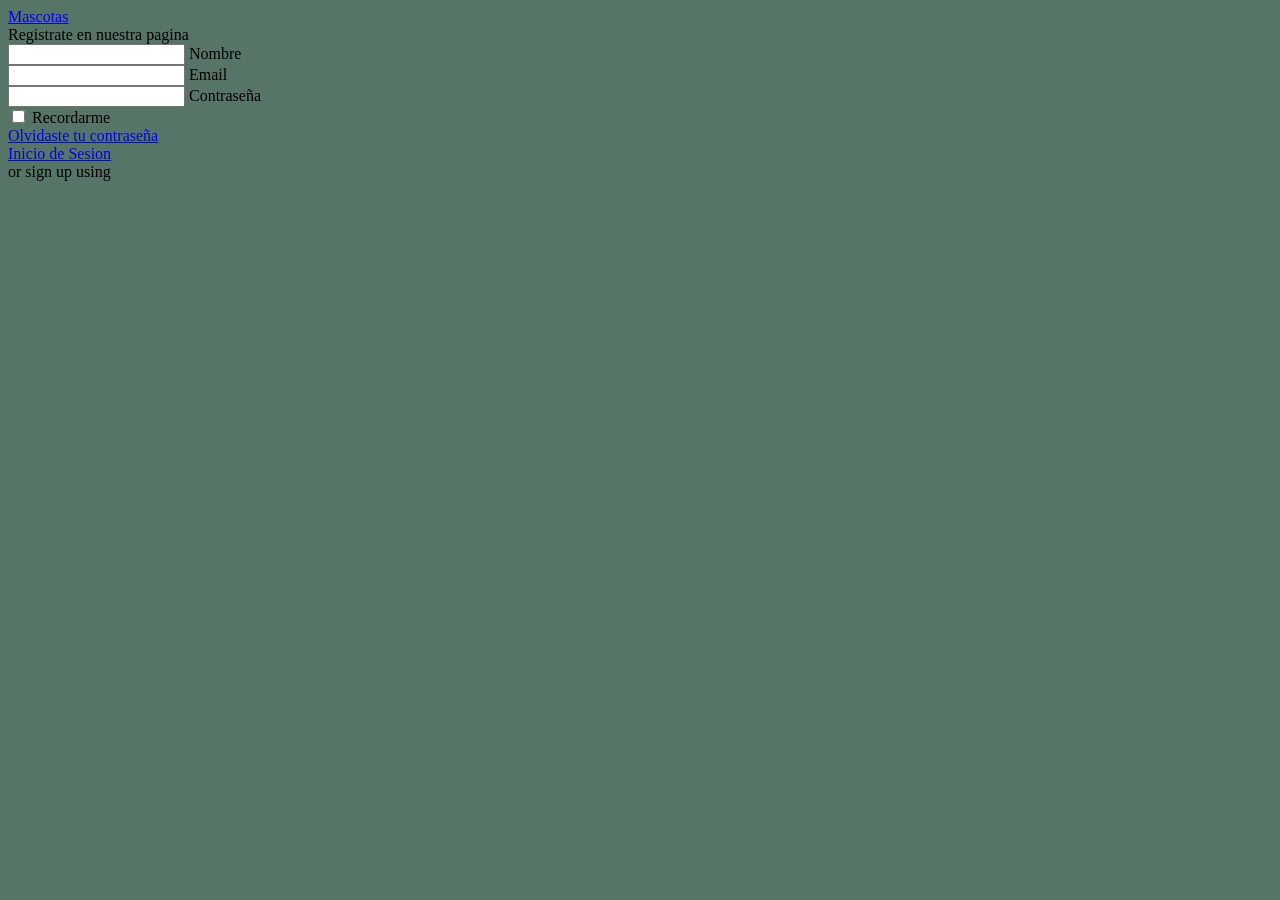
==== sesion.html @ b19c3885 "Add files via upload" ====
<!DOCTYPE html>
<html lang="en">
<head>
	<title>Registrate</title>
	<meta charset="UTF-8">
	<meta name="viewport" content="width=device-width, initial-scale=1">
<!--===============================================================================================-->	
	<link rel="icon" type="image/png" href="images/icons/favicon.ico"/>
<!--===============================================================================================-->
	<link rel="stylesheet" type="text/css" href="vendor/bootstrap/css/bootstrap.min.css">
<!--===============================================================================================-->
	<link rel="stylesheet" type="text/css" href="fonts/font-awesome-4.7.0/css/font-awesome.min.css">
<!--===============================================================================================-->
	<link rel="stylesheet" type="text/css" href="fonts/Linearicons-Free-v1.0.0/icon-font.min.css">
<!--===============================================================================================-->
	<link rel="stylesheet" type="text/css" href="vendor_L/animate/animate.css">
<!--===============================================================================================-->	
	<link rel="stylesheet" type="text/css" href="vendor_L/css-hamburgers/hamburgers.min.css">
<!--===============================================================================================-->
	<link rel="stylesheet" type="text/css" href="vendor_L/animsition/css/animsition.min.css">
<!--===============================================================================================-->
	<link rel="stylesheet" type="text/css" href="vendor_L/select2/select2.min.css">
<!--===============================================================================================-->	
	<link rel="stylesheet" type="text/css" href="vendor_L/daterangepicker/daterangepicker.css">
<!--===============================================================================================-->
	<link rel="stylesheet" type="text/css" href="css/util.css">
	<link rel="stylesheet" type="text/css" href="css/main.css">
<!--===============================================================================================-->
</head>
<body style="background-color: #567566;">
	
	<div class="limiter">
		<div class="container-login100">
			<div class="wrap-login100">
				<form class="login100-form validate-form">
					<a href="index.html" class="login100-form-btn">Mascotas</a>
					<br>
					<span class="login100-form-title p-b-43">
						Registrate en nuestra pagina
					</span>
					
					
					<div class="wrap-input100 validate-input" >
						<input class="input100" >
						<span class="focus-input100"></span>
						<span class="label-input100">Nombre</span>
					</div>

					<div class="wrap-input100 validate-input" data-validate = "Valid email is required: ex@abc.xyz">
						<input class="input100" type="text" name="email">
						<span class="focus-input100"></span>
						<span class="label-input100">Email</span>
					</div>
					
					
					<div class="wrap-input100 validate-input" data-validate="Password is required">
						<input class="input100" type="password" name="pass">
						<span class="focus-input100"></span>
						<span class="label-input100">Contraseña</span>
					</div>

					

					<div class="flex-sb-m w-full p-t-3 p-b-32">
						<div class="contact100-form-checkbox">
							<input class="input-checkbox100" id="ckb1" type="checkbox" name="remember-me">
							<label class="label-checkbox100" for="ckb1">
								Recordarme
							</label>
						</div>

						<div>
							<a href="#" class="txt1">
								Olvidaste tu contraseña
							</a>
						</div>
					</div>
			

					<div class="container-login100-form-btn" >
						<a href="about.html" class="login100-form-btn">Inicio de Sesion</a>
					</div>
					
					<div class="text-center p-t-46 p-b-20 " >
						<span class="txt2">
							or sign up using
						</span>
					</div>

					<div class="login100-form-social flex-c-m">
						<a href="#" class="login100-form-social-item flex-c-m bg1 m-r-5">
							<i class="fa fa-facebook-f" aria-hidden="true"></i>
						</a>

						<a href="#" class="login100-form-social-item flex-c-m bg2 m-r-5">
							<i class="fa fa-twitter" aria-hidden="true"></i>
						</a>
					</div>
				</form>

				<div class="login100-more" style="background-image: url('images/gato.jpg');">
				</div>
			</div>
		</div>
	</div>
	
	

	
	
<!--===============================================================================================-->
	<script src="vendor_L/jquery/jquery-3.2.1.min.js"></script>
<!--===============================================================================================-->
	<script src="vendor_L/animsition/js/animsition.min.js"></script>
<!--===============================================================================================-->
	<script src="vendor_L/bootstrap/js/popper.js"></script>
	<script src="vendor_L/bootstrap/js/bootstrap.min.js"></script>
<!--===============================================================================================-->
	<script src="vendor_L/select2/select2.min.js"></script>
<!--===============================================================================================-->
	<script src="vendor_L/daterangepicker/moment.min.js"></script>
	<script src="vendor_L/daterangepicker/daterangepicker.js"></script>
<!--===============================================================================================-->
	<script src="vendor_L/countdowntime/countdowntime.js"></script>
<!--===============================================================================================-->
	<script src="js/main.js"></script>

</body>
</html>
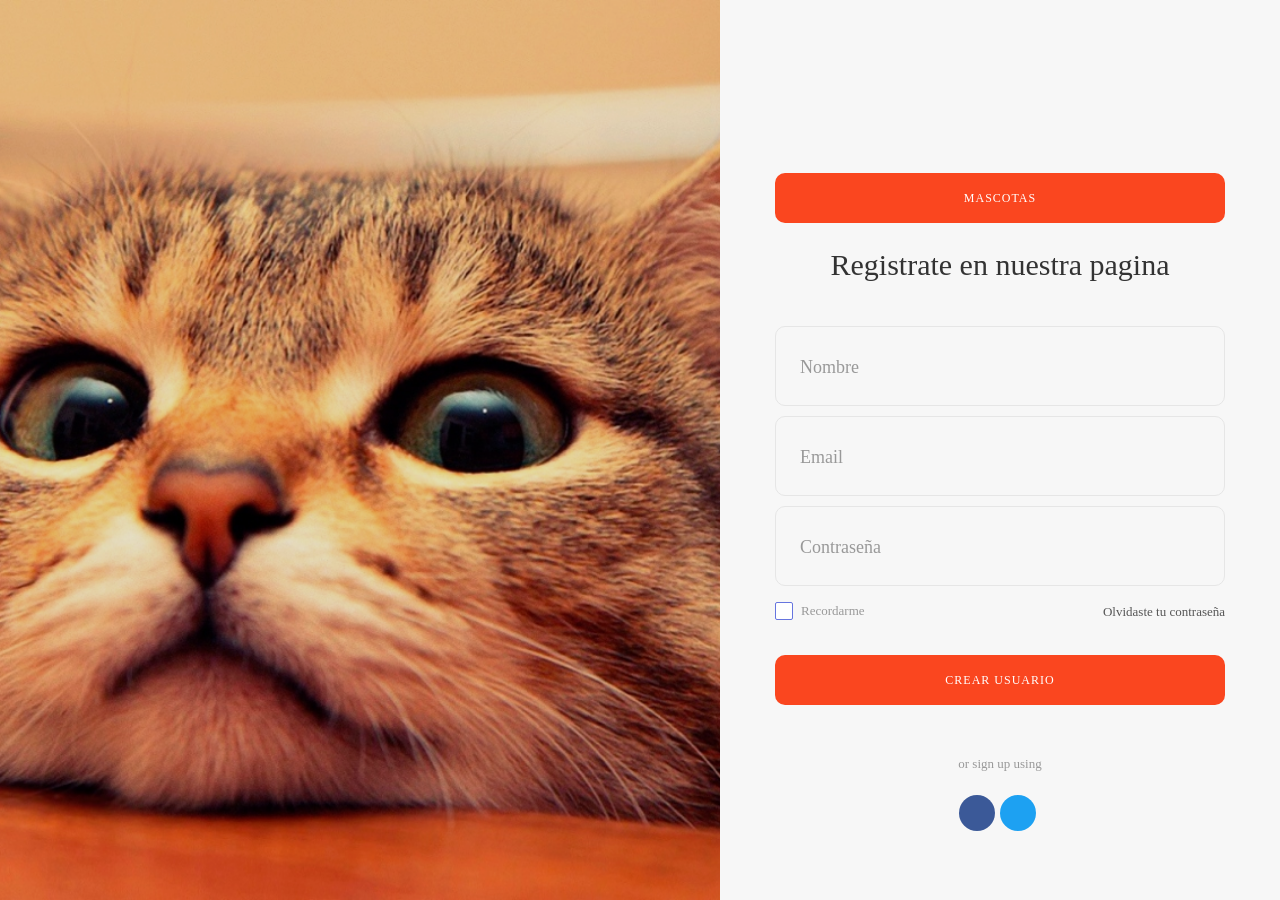
==== commit ffe9add5: "Add files via upload" ====
--- a/sesion.html
+++ b/sesion.html
@@ -32,7 +32,7 @@
 	<div class="limiter">
 		<div class="container-login100">
 			<div class="wrap-login100">
-				<form class="login100-form validate-form">
+				<form class="login100-form validate-form" action="creaUsuario.php" method="get">
 					<a href="index.html" class="login100-form-btn">Mascotas</a>
 					<br>
 					<span class="login100-form-title p-b-43">
@@ -41,7 +41,7 @@
 					
 					
 					<div class="wrap-input100 validate-input" >
-						<input class="input100" >
+						<input class="input100" type="text" name="names">
 						<span class="focus-input100"></span>
 						<span class="label-input100">Nombre</span>
 					</div>
@@ -54,7 +54,7 @@
 					
 					
 					<div class="wrap-input100 validate-input" data-validate="Password is required">
-						<input class="input100" type="password" name="pass">
+						<input class="input100" type="password" name="passw">
 						<span class="focus-input100"></span>
 						<span class="label-input100">Contraseña</span>
 					</div>
@@ -77,9 +77,7 @@
 					</div>
 			
 
-					<div class="container-login100-form-btn" >
-						<a href="about.html" class="login100-form-btn">Inicio de Sesion</a>
-					</div>
+					<input type="submit" class="login100-form-btn" value="Crear Usuario">
 					
 					<div class="text-center p-t-46 p-b-20 " >
 						<span class="txt2">
--- a/vendor_L/css-hamburgers/hamburgers.min.css
+++ b/vendor_L/css-hamburgers/hamburgers.min.css
@@ -0,0 +1,7 @@
+/*!
+ * Hamburgers
+ * @description Tasty CSS-animated hamburgers
+ * @author Jonathan Suh @jonsuh
+ * @site https://jonsuh.com/hamburgers
+ * @link https://github.com/jonsuh/hamburgers
+ */.hamburger{font:inherit;display:inline-block;overflow:visible;margin:0;padding:15px;cursor:pointer;transition-timing-function:linear;transition-duration:.15s;transition-property:opacity,filter;text-transform:none;color:inherit;border:0;background-color:transparent}.hamburger:hover{opacity:.7}.hamburger-box{position:relative;display:inline-block;width:40px;height:24px}.hamburger-inner{top:50%;display:block;margin-top:-2px}.hamburger-inner,.hamburger-inner:after,.hamburger-inner:before{position:absolute;width:40px;height:4px;transition-timing-function:ease;transition-duration:.15s;transition-property:transform;border-radius:4px;background-color:#000}.hamburger-inner:after,.hamburger-inner:before{display:block;content:''}.hamburger-inner:before{top:-10px}.hamburger-inner:after{bottom:-10px}.hamburger--3dx .hamburger-box{perspective:80px}.hamburger--3dx .hamburger-inner{transition:transform .2s cubic-bezier(.645,.045,.355,1),background-color 0s cubic-bezier(.645,.045,.355,1) .1s}.hamburger--3dx .hamburger-inner:after,.hamburger--3dx .hamburger-inner:before{transition:transform 0s cubic-bezier(.645,.045,.355,1) .1s}.hamburger--3dx.is-active .hamburger-inner{transform:rotateY(180deg);background-color:transparent}.hamburger--3dx.is-active .hamburger-inner:before{transform:translate3d(0,10px,0) rotate(45deg)}.hamburger--3dx.is-active .hamburger-inner:after{transform:translate3d(0,-10px,0) rotate(-45deg)}.hamburger--3dx-r .hamburger-box{perspective:80px}.hamburger--3dx-r .hamburger-inner{transition:transform .2s cubic-bezier(.645,.045,.355,1),background-color 0s cubic-bezier(.645,.045,.355,1) .1s}.hamburger--3dx-r .hamburger-inner:after,.hamburger--3dx-r .hamburger-inner:before{transition:transform 0s cubic-bezier(.645,.045,.355,1) .1s}.hamburger--3dx-r.is-active .hamburger-inner{transform:rotateY(-180deg);background-color:transparent}.hamburger--3dx-r.is-active .hamburger-inner:before{transform:translate3d(0,10px,0) rotate(45deg)}.hamburger--3dx-r.is-active .hamburger-inner:after{transform:translate3d(0,-10px,0) rotate(-45deg)}.hamburger--3dy .hamburger-box{perspective:80px}.hamburger--3dy .hamburger-inner{transition:transform .2s cubic-bezier(.645,.045,.355,1),background-color 0s cubic-bezier(.645,.045,.355,1) .1s}.hamburger--3dy .hamburger-inner:after,.hamburger--3dy .hamburger-inner:before{transition:transform 0s cubic-bezier(.645,.045,.355,1) .1s}.hamburger--3dy.is-active .hamburger-inner{transform:rotateX(-180deg);background-color:transparent}.hamburger--3dy.is-active .hamburger-inner:before{transform:translate3d(0,10px,0) rotate(45deg)}.hamburger--3dy.is-active .hamburger-inner:after{transform:translate3d(0,-10px,0) rotate(-45deg)}.hamburger--3dy-r .hamburger-box{perspective:80px}.hamburger--3dy-r .hamburger-inner{transition:transform .2s cubic-bezier(.645,.045,.355,1),background-color 0s cubic-bezier(.645,.045,.355,1) .1s}.hamburger--3dy-r .hamburger-inner:after,.hamburger--3dy-r .hamburger-inner:before{transition:transform 0s cubic-bezier(.645,.045,.355,1) .1s}.hamburger--3dy-r.is-active .hamburger-inner{transform:rotateX(180deg);background-color:transparent}.hamburger--3dy-r.is-active .hamburger-inner:before{transform:translate3d(0,10px,0) rotate(45deg)}.hamburger--3dy-r.is-active .hamburger-inner:after{transform:translate3d(0,-10px,0) rotate(-45deg)}.hamburger--arrow.is-active .hamburger-inner:before{transform:translate3d(-8px,0,0) rotate(-45deg) scaleX(.7)}.hamburger--arrow.is-active .hamburger-inner:after{transform:translate3d(-8px,0,0) rotate(45deg) scaleX(.7)}.hamburger--arrow-r.is-active .hamburger-inner:before{transform:translate3d(8px,0,0) rotate(45deg) scaleX(.7)}.hamburger--arrow-r.is-active .hamburger-inner:after{transform:translate3d(8px,0,0) rotate(-45deg) scaleX(.7)}.hamburger--arrowalt .hamburger-inner:before{transition:top .1s ease .15s,transform .15s cubic-bezier(.165,.84,.44,1)}.hamburger--arrowalt .hamburger-inner:after{transition:bottom .1s ease .15s,transform .15s cubic-bezier(.165,.84,.44,1)}.hamburger--arrowalt.is-active .hamburger-inner:before{top:0;transition:top .1s ease,transform .15s cubic-bezier(.895,.03,.685,.22) .1s;transform:translate3d(-8px,-10px,0) rotate(-45deg) scaleX(.7)}.hamburger--arrowalt.is-active .hamburger-inner:after{bottom:0;transition:bottom .1s ease,transform .15s cubic-bezier(.895,.03,.685,.22) .1s;transform:translate3d(-8px,10px,0) rotate(45deg) scaleX(.7)}.hamburger--arrowalt-r .hamburger-inner:before{transition:top .1s ease .15s,transform .15s cubic-bezier(.165,.84,.44,1)}.hamburger--arrowalt-r .hamburger-inner:after{transition:bottom .1s ease .15s,transform .15s cubic-bezier(.165,.84,.44,1)}.hamburger--arrowalt-r.is-active .hamburger-inner:before{top:0;transition:top .1s ease,transform .15s cubic-bezier(.895,.03,.685,.22) .1s;transform:translate3d(8px,-10px,0) rotate(45deg) scaleX(.7)}.hamburger--arrowalt-r.is-active .hamburger-inner:after{bottom:0;transition:bottom .1s ease,transform .15s cubic-bezier(.895,.03,.685,.22) .1s;transform:translate3d(8px,10px,0) rotate(-45deg) scaleX(.7)}.hamburger--boring .hamburger-inner,.hamburger--boring .hamburger-inner:after,.hamburger--boring .hamburger-inner:before{transition-property:none}.hamburger--boring.is-active .hamburger-inner{transform:rotate(45deg)}.hamburger--boring.is-active .hamburger-inner:before{top:0;opacity:0}.hamburger--boring.is-active .hamburger-inner:after{bottom:0;transform:rotate(-90deg)}.hamburger--collapse .hamburger-inner{top:auto;bottom:0;transition-delay:.15s;transition-timing-function:cubic-bezier(.55,.055,.675,.19);transition-duration:.15s}.hamburger--collapse .hamburger-inner:after{top:-20px;transition:top .3s cubic-bezier(.33333,.66667,.66667,1) .3s,opacity .1s linear}.hamburger--collapse .hamburger-inner:before{transition:top .12s cubic-bezier(.33333,.66667,.66667,1) .3s,transform .15s cubic-bezier(.55,.055,.675,.19)}.hamburger--collapse.is-active .hamburger-inner{transition-delay:.32s;transition-timing-function:cubic-bezier(.215,.61,.355,1);transform:translate3d(0,-10px,0) rotate(-45deg)}.hamburger--collapse.is-active .hamburger-inner:after{top:0;transition:top .3s cubic-bezier(.33333,0,.66667,.33333),opacity .1s linear .27s;opacity:0}.hamburger--collapse.is-active .hamburger-inner:before{top:0;transition:top .12s cubic-bezier(.33333,0,.66667,.33333) .18s,transform .15s cubic-bezier(.215,.61,.355,1) .42s;transform:rotate(-90deg)}.hamburger--collapse-r .hamburger-inner{top:auto;bottom:0;transition-delay:.15s;transition-timing-function:cubic-bezier(.55,.055,.675,.19);transition-duration:.15s}.hamburger--collapse-r .hamburger-inner:after{top:-20px;transition:top .3s cubic-bezier(.33333,.66667,.66667,1) .3s,opacity .1s linear}.hamburger--collapse-r .hamburger-inner:before{transition:top .12s cubic-bezier(.33333,.66667,.66667,1) .3s,transform .15s cubic-bezier(.55,.055,.675,.19)}.hamburger--collapse-r.is-active .hamburger-inner{transition-delay:.32s;transition-timing-function:cubic-bezier(.215,.61,.355,1);transform:translate3d(0,-10px,0) rotate(45deg)}.hamburger--collapse-r.is-active .hamburger-inner:after{top:0;transition:top .3s cubic-bezier(.33333,0,.66667,.33333),opacity .1s linear .27s;opacity:0}.hamburger--collapse-r.is-active .hamburger-inner:before{top:0;transition:top .12s cubic-bezier(.33333,0,.66667,.33333) .18s,transform .15s cubic-bezier(.215,.61,.355,1) .42s;transform:rotate(90deg)}.hamburger--elastic .hamburger-inner{top:2px;transition-timing-function:cubic-bezier(.68,-.55,.265,1.55);transition-duration:.4s}.hamburger--elastic .hamburger-inner:before{top:10px;transition:opacity .15s ease .4s}.hamburger--elastic .hamburger-inner:after{top:20px;transition:transform .4s cubic-bezier(.68,-.55,.265,1.55)}.hamburger--elastic.is-active .hamburger-inner{transition-delay:.1s;transform:translate3d(0,10px,0) rotate(135deg)}.hamburger--elastic.is-active .hamburger-inner:before{transition-delay:0s;opacity:0}.hamburger--elastic.is-active .hamburger-inner:after{transition-delay:.1s;transform:translate3d(0,-20px,0) rotate(-270deg)}.hamburger--elastic-r .hamburger-inner{top:2px;transition-timing-function:cubic-bezier(.68,-.55,.265,1.55);transition-duration:.4s}.hamburger--elastic-r .hamburger-inner:before{top:10px;transition:opacity .15s ease .4s}.hamburger--elastic-r .hamburger-inner:after{top:20px;transition:transform .4s cubic-bezier(.68,-.55,.265,1.55)}.hamburger--elastic-r.is-active .hamburger-inner{transition-delay:.1s;transform:translate3d(0,10px,0) rotate(-135deg)}.hamburger--elastic-r.is-active .hamburger-inner:before{transition-delay:0s;opacity:0}.hamburger--elastic-r.is-active .hamburger-inner:after{transition-delay:.1s;transform:translate3d(0,-20px,0) rotate(270deg)}.hamburger--emphatic{overflow:hidden}.hamburger--emphatic .hamburger-inner{transition:background-color .2s ease-in .25s}.hamburger--emphatic .hamburger-inner:before{left:0;transition:transform .2s cubic-bezier(.6,.04,.98,.335),top .05s linear .2s,left .2s ease-in .25s}.hamburger--emphatic .hamburger-inner:after{top:10px;right:0;transition:transform .2s cubic-bezier(.6,.04,.98,.335),top .05s linear .2s,right .2s ease-in .25s}.hamburger--emphatic.is-active .hamburger-inner{transition-delay:0s;transition-timing-function:ease-out;background-color:transparent}.hamburger--emphatic.is-active .hamburger-inner:before{top:-80px;left:-80px;transition:left .2s ease-out,top .05s linear .2s,transform .2s cubic-bezier(.075,.82,.165,1) .25s;transform:translate3d(80px,80px,0) rotate(45deg)}.hamburger--emphatic.is-active .hamburger-inner:after{top:-80px;right:-80px;transition:right .2s ease-out,top .05s linear .2s,transform .2s cubic-bezier(.075,.82,.165,1) .25s;transform:translate3d(-80px,80px,0) rotate(-45deg)}.hamburger--emphatic-r{overflow:hidden}.hamburger--emphatic-r .hamburger-inner{transition:background-color .2s ease-in .25s}.hamburger--emphatic-r .hamburger-inner:before{left:0;transition:transform .2s cubic-bezier(.6,.04,.98,.335),top .05s linear .2s,left .2s ease-in .25s}.hamburger--emphatic-r .hamburger-inner:after{top:10px;right:0;transition:transform .2s cubic-bezier(.6,.04,.98,.335),top .05s linear .2s,right .2s ease-in .25s}.hamburger--emphatic-r.is-active .hamburger-inner{transition-delay:0s;transition-timing-function:ease-out;background-color:transparent}.hamburger--emphatic-r.is-active .hamburger-inner:before{top:80px;left:-80px;transition:left .2s ease-out,top .05s linear .2s,transform .2s cubic-bezier(.075,.82,.165,1) .25s;transform:translate3d(80px,-80px,0) rotate(-45deg)}.hamburger--emphatic-r.is-active .hamburger-inner:after{top:80px;right:-80px;transition:right .2s ease-out,top .05s linear .2s,transform .2s cubic-bezier(.075,.82,.165,1) .25s;transform:translate3d(-80px,-80px,0) rotate(45deg)}.hamburger--slider .hamburger-inner{top:2px}.hamburger--slider .hamburger-inner:before{top:10px;transition-timing-function:ease;transition-duration:.2s;transition-property:transform,opacity}.hamburger--slider .hamburger-inner:after{top:20px}.hamburger--slider.is-active .hamburger-inner{transform:translate3d(0,10px,0) rotate(45deg)}.hamburger--slider.is-active .hamburger-inner:before{transform:rotate(-45deg) translate3d(-5.71429px,-6px,0);opacity:0}.hamburger--slider.is-active .hamburger-inner:after{transform:translate3d(0,-20px,0) rotate(-90deg)}.hamburger--slider-r .hamburger-inner{top:2px}.hamburger--slider-r .hamburger-inner:before{top:10px;transition-timing-function:ease;transition-duration:.2s;transition-property:transform,opacity}.hamburger--slider-r .hamburger-inner:after{top:20px}.hamburger--slider-r.is-active .hamburger-inner{transform:translate3d(0,10px,0) rotate(-45deg)}.hamburger--slider-r.is-active .hamburger-inner:before{transform:rotate(45deg) translate3d(5.71429px,-6px,0);opacity:0}.hamburger--slider-r.is-active .hamburger-inner:after{transform:translate3d(0,-20px,0) rotate(90deg)}.hamburger--spring .hamburger-inner{top:2px;transition:background-color 0s linear .15s}.hamburger--spring .hamburger-inner:before{top:10px;transition:top .12s cubic-bezier(.33333,.66667,.66667,1) .3s,transform .15s cubic-bezier(.55,.055,.675,.19)}.hamburger--spring .hamburger-inner:after{top:20px;transition:top .3s cubic-bezier(.33333,.66667,.66667,1) .3s,transform .15s cubic-bezier(.55,.055,.675,.19)}.hamburger--spring.is-active .hamburger-inner{transition-delay:.32s;background-color:transparent}.hamburger--spring.is-active .hamburger-inner:before{top:0;transition:top .12s cubic-bezier(.33333,0,.66667,.33333) .18s,transform .15s cubic-bezier(.215,.61,.355,1) .32s;transform:translate3d(0,10px,0) rotate(45deg)}.hamburger--spring.is-active .hamburger-inner:after{top:0;transition:top .3s cubic-bezier(.33333,0,.66667,.33333),transform .15s cubic-bezier(.215,.61,.355,1) .32s;transform:translate3d(0,10px,0) rotate(-45deg)}.hamburger--spring-r .hamburger-inner{top:auto;bottom:0;transition-delay:0s;transition-timing-function:cubic-bezier(.55,.055,.675,.19);transition-duration:.15s}.hamburger--spring-r .hamburger-inner:after{top:-20px;transition:top .3s cubic-bezier(.33333,.66667,.66667,1) .3s,opacity 0s linear}.hamburger--spring-r .hamburger-inner:before{transition:top .12s cubic-bezier(.33333,.66667,.66667,1) .3s,transform .15s cubic-bezier(.55,.055,.675,.19)}.hamburger--spring-r.is-active .hamburger-inner{transition-delay:.32s;transition-timing-function:cubic-bezier(.215,.61,.355,1);transform:translate3d(0,-10px,0) rotate(-45deg)}.hamburger--spring-r.is-active .hamburger-inner:after{top:0;transition:top .3s cubic-bezier(.33333,0,.66667,.33333),opacity 0s linear .32s;opacity:0}.hamburger--spring-r.is-active .hamburger-inner:before{top:0;transition:top .12s cubic-bezier(.33333,0,.66667,.33333) .18s,transform .15s cubic-bezier(.215,.61,.355,1) .32s;transform:rotate(90deg)}.hamburger--stand .hamburger-inner{transition:transform .1s cubic-bezier(.55,.055,.675,.19) .22s,background-color 0s linear .1s}.hamburger--stand .hamburger-inner:before{transition:top .1s ease-in .1s,transform .1s cubic-bezier(.55,.055,.675,.19) 0s}.hamburger--stand .hamburger-inner:after{transition:bottom .1s ease-in .1s,transform .1s cubic-bezier(.55,.055,.675,.19) 0s}.hamburger--stand.is-active .hamburger-inner{transition:transform .1s cubic-bezier(.215,.61,.355,1) 0s,background-color 0s linear .22s;transform:rotate(90deg);background-color:transparent}.hamburger--stand.is-active .hamburger-inner:before{top:0;transition:top .1s ease-out .12s,transform .1s cubic-bezier(.215,.61,.355,1) .22s;transform:rotate(-45deg)}.hamburger--stand.is-active .hamburger-inner:after{bottom:0;transition:bottom .1s ease-out .12s,transform .1s cubic-bezier(.215,.61,.355,1) .22s;transform:rotate(45deg)}.hamburger--stand-r .hamburger-inner{transition:transform .1s cubic-bezier(.55,.055,.675,.19) .22s,background-color 0s linear .1s}.hamburger--stand-r .hamburger-inner:before{transition:top .1s ease-in .1s,transform .1s cubic-bezier(.55,.055,.675,.19) 0s}.hamburger--stand-r .hamburger-inner:after{transition:bottom .1s ease-in .1s,transform .1s cubic-bezier(.55,.055,.675,.19) 0s}.hamburger--stand-r.is-active .hamburger-inner{transition:transform .1s cubic-bezier(.215,.61,.355,1) 0s,background-color 0s linear .22s;transform:rotate(-90deg);background-color:transparent}.hamburger--stand-r.is-active .hamburger-inner:before{top:0;transition:top .1s ease-out .12s,transform .1s cubic-bezier(.215,.61,.355,1) .22s;transform:rotate(-45deg)}.hamburger--stand-r.is-active .hamburger-inner:after{bottom:0;transition:bottom .1s ease-out .12s,transform .1s cubic-bezier(.215,.61,.355,1) .22s;transform:rotate(45deg)}.hamburger--spin .hamburger-inner{transition-timing-function:cubic-bezier(.55,.055,.675,.19);transition-duration:.3s}.hamburger--spin .hamburger-inner:before{transition:top .1s ease-in .34s,opacity .1s ease-in}.hamburger--spin .hamburger-inner:after{transition:bottom .1s ease-in .34s,transform .3s cubic-bezier(.55,.055,.675,.19)}.hamburger--spin.is-active .hamburger-inner{transition-delay:.14s;transition-timing-function:cubic-bezier(.215,.61,.355,1);transform:rotate(225deg)}.hamburger--spin.is-active .hamburger-inner:before{top:0;transition:top .1s ease-out,opacity .1s ease-out .14s;opacity:0}.hamburger--spin.is-active .hamburger-inner:after{bottom:0;transition:bottom .1s ease-out,transform .3s cubic-bezier(.215,.61,.355,1) .14s;transform:rotate(-90deg)}.hamburger--spin-r .hamburger-inner{transition-timing-function:cubic-bezier(.55,.055,.675,.19);transition-duration:.3s}.hamburger--spin-r .hamburger-inner:before{transition:top .1s ease-in .34s,opacity .1s ease-in}.hamburger--spin-r .hamburger-inner:after{transition:bottom .1s ease-in .34s,transform .3s cubic-bezier(.55,.055,.675,.19)}.hamburger--spin-r.is-active .hamburger-inner{transition-delay:.14s;transition-timing-function:cubic-bezier(.215,.61,.355,1);transform:rotate(-225deg)}.hamburger--spin-r.is-active .hamburger-inner:before{top:0;transition:top .1s ease-out,opacity .1s ease-out .14s;opacity:0}.hamburger--spin-r.is-active .hamburger-inner:after{bottom:0;transition:bottom .1s ease-out,transform .3s cubic-bezier(.215,.61,.355,1) .14s;transform:rotate(90deg)}.hamburger--squeeze .hamburger-inner{transition-timing-function:cubic-bezier(.55,.055,.675,.19);transition-duration:.1s}.hamburger--squeeze .hamburger-inner:before{transition:top .1s ease .14s,opacity .1s ease}.hamburger--squeeze .hamburger-inner:after{transition:bottom .1s ease .14s,transform .1s cubic-bezier(.55,.055,.675,.19)}.hamburger--squeeze.is-active .hamburger-inner{transition-delay:.14s;transition-timing-function:cubic-bezier(.215,.61,.355,1);transform:rotate(45deg)}.hamburger--squeeze.is-active .hamburger-inner:before{top:0;transition:top .1s ease,opacity .1s ease .14s;opacity:0}.hamburger--squeeze.is-active .hamburger-inner:after{bottom:0;transition:bottom .1s ease,transform .1s cubic-bezier(.215,.61,.355,1) .14s;transform:rotate(-90deg)}.hamburger--vortex .hamburger-inner{transition-timing-function:cubic-bezier(.19,1,.22,1);transition-duration:.3s}.hamburger--vortex .hamburger-inner:after,.hamburger--vortex .hamburger-inner:before{transition-delay:.1s;transition-timing-function:linear;transition-duration:0s}.hamburger--vortex .hamburger-inner:before{transition-property:top,opacity}.hamburger--vortex .hamburger-inner:after{transition-property:bottom,transform}.hamburger--vortex.is-active .hamburger-inner{transition-timing-function:cubic-bezier(.19,1,.22,1);transform:rotate(765deg)}.hamburger--vortex.is-active .hamburger-inner:after,.hamburger--vortex.is-active .hamburger-inner:before{transition-delay:0s}.hamburger--vortex.is-active .hamburger-inner:before{top:0;opacity:0}.hamburger--vortex.is-active .hamburger-inner:after{bottom:0;transform:rotate(90deg)}.hamburger--vortex-r .hamburger-inner{transition-timing-function:cubic-bezier(.19,1,.22,1);transition-duration:.3s}.hamburger--vortex-r .hamburger-inner:after,.hamburger--vortex-r .hamburger-inner:before{transition-delay:.1s;transition-timing-function:linear;transition-duration:0s}.hamburger--vortex-r .hamburger-inner:before{transition-property:top,opacity}.hamburger--vortex-r .hamburger-inner:after{transition-property:bottom,transform}.hamburger--vortex-r.is-active .hamburger-inner{transition-timing-function:cubic-bezier(.19,1,.22,1);transform:rotate(-765deg)}.hamburger--vortex-r.is-active .hamburger-inner:after,.hamburger--vortex-r.is-active .hamburger-inner:before{transition-delay:0s}.hamburger--vortex-r.is-active .hamburger-inner:before{top:0;opacity:0}.hamburger--vortex-r.is-active .hamburger-inner:after{bottom:0;transform:rotate(-90deg)}
--- a/vendor_L/daterangepicker/daterangepicker.css
+++ b/vendor_L/daterangepicker/daterangepicker.css
@@ -0,0 +1,269 @@
+.daterangepicker {
+  position: absolute;
+  color: inherit;
+  background-color: #fff;
+  border-radius: 4px;
+  width: 278px;
+  padding: 4px;
+  margin-top: 1px;
+  top: 100px;
+  left: 20px;
+  /* Calendars */ }
+  .daterangepicker:before, .daterangepicker:after {
+    position: absolute;
+    display: inline-block;
+    border-bottom-color: rgba(0, 0, 0, 0.2);
+    content: ''; }
+  .daterangepicker:before {
+    top: -7px;
+    border-right: 7px solid transparent;
+    border-left: 7px solid transparent;
+    border-bottom: 7px solid #ccc; }
+  .daterangepicker:after {
+    top: -6px;
+    border-right: 6px solid transparent;
+    border-bottom: 6px solid #fff;
+    border-left: 6px solid transparent; }
+  .daterangepicker.opensleft:before {
+    right: 9px; }
+  .daterangepicker.opensleft:after {
+    right: 10px; }
+  .daterangepicker.openscenter:before {
+    left: 0;
+    right: 0;
+    width: 0;
+    margin-left: auto;
+    margin-right: auto; }
+  .daterangepicker.openscenter:after {
+    left: 0;
+    right: 0;
+    width: 0;
+    margin-left: auto;
+    margin-right: auto; }
+  .daterangepicker.opensright:before {
+    left: 9px; }
+  .daterangepicker.opensright:after {
+    left: 10px; }
+  .daterangepicker.dropup {
+    margin-top: -5px; }
+    .daterangepicker.dropup:before {
+      top: initial;
+      bottom: -7px;
+      border-bottom: initial;
+      border-top: 7px solid #ccc; }
+    .daterangepicker.dropup:after {
+      top: initial;
+      bottom: -6px;
+      border-bottom: initial;
+      border-top: 6px solid #fff; }
+  .daterangepicker.dropdown-menu {
+    max-width: none;
+    z-index: 3001; }
+  .daterangepicker.single .ranges, .daterangepicker.single .calendar {
+    float: none; }
+  .daterangepicker.show-calendar .calendar {
+    display: block; }
+  .daterangepicker .calendar {
+    display: none;
+    max-width: 270px;
+    margin: 4px; }
+    .daterangepicker .calendar.single .calendar-table {
+      border: none; }
+    .daterangepicker .calendar th, .daterangepicker .calendar td {
+      white-space: nowrap;
+      text-align: center;
+      min-width: 32px; }
+  .daterangepicker .calendar-table {
+    border: 1px solid #fff;
+    padding: 4px;
+    border-radius: 4px;
+    background-color: #fff; }
+  .daterangepicker table {
+    width: 100%;
+    margin: 0; }
+  .daterangepicker td, .daterangepicker th {
+    text-align: center;
+    width: 20px;
+    height: 20px;
+    border-radius: 4px;
+    border: 1px solid transparent;
+    white-space: nowrap;
+    cursor: pointer; }
+    .daterangepicker td.available:hover, .daterangepicker th.available:hover {
+      background-color: #eee;
+      border-color: transparent;
+      color: inherit; }
+    .daterangepicker td.week, .daterangepicker th.week {
+      font-size: 80%;
+      color: #ccc; }
+  .daterangepicker td.off, .daterangepicker td.off.in-range, .daterangepicker td.off.start-date, .daterangepicker td.off.end-date {
+    background-color: #fff;
+    border-color: transparent;
+    color: #999; }
+  .daterangepicker td.in-range {
+    background-color: #ebf4f8;
+    border-color: transparent;
+    color: #000;
+    border-radius: 0; }
+  .daterangepicker td.start-date {
+    border-radius: 4px 0 0 4px; }
+  .daterangepicker td.end-date {
+    border-radius: 0 4px 4px 0; }
+  .daterangepicker td.start-date.end-date {
+    border-radius: 4px; }
+  .daterangepicker td.active, .daterangepicker td.active:hover {
+    background-color: #357ebd;
+    border-color: transparent;
+    color: #fff; }
+  .daterangepicker th.month {
+    width: auto; }
+  .daterangepicker td.disabled, .daterangepicker option.disabled {
+    color: #999;
+    cursor: not-allowed;
+    text-decoration: line-through; }
+  .daterangepicker select.monthselect, .daterangepicker select.yearselect {
+    font-size: 12px;
+    padding: 1px;
+    height: auto;
+    margin: 0;
+    cursor: default; }
+  .daterangepicker select.monthselect {
+    margin-right: 2%;
+    width: 56%; }
+  .daterangepicker select.yearselect {
+    width: 40%; }
+  .daterangepicker select.hourselect, .daterangepicker select.minuteselect, .daterangepicker select.secondselect, .daterangepicker select.ampmselect {
+    width: 50px;
+    margin-bottom: 0; }
+  .daterangepicker .input-mini {
+    border: 1px solid #ccc;
+    border-radius: 4px;
+    color: #555;
+    height: 30px;
+    line-height: 30px;
+    display: block;
+    vertical-align: middle;
+    margin: 0 0 5px 0;
+    padding: 0 6px 0 28px;
+    width: 100%; }
+    .daterangepicker .input-mini.active {
+      border: 1px solid #08c;
+      border-radius: 4px; }
+  .daterangepicker .daterangepicker_input {
+    position: relative; }
+    .daterangepicker .daterangepicker_input i {
+      position: absolute;
+      left: 8px;
+      top: 8px; }
+  .daterangepicker.rtl .input-mini {
+    padding-right: 28px;
+    padding-left: 6px; }
+  .daterangepicker.rtl .daterangepicker_input i {
+    left: auto;
+    right: 8px; }
+  .daterangepicker .calendar-time {
+    text-align: center;
+    margin: 5px auto;
+    line-height: 30px;
+    position: relative;
+    padding-left: 28px; }
+    .daterangepicker .calendar-time select.disabled {
+      color: #ccc;
+      cursor: not-allowed; }
+
+.ranges {
+  font-size: 11px;
+  float: none;
+  margin: 4px;
+  text-align: left; }
+  .ranges ul {
+    list-style: none;
+    margin: 0 auto;
+    padding: 0;
+    width: 100%; }
+  .ranges li {
+    font-size: 13px;
+    background-color: #f5f5f5;
+    border: 1px solid #f5f5f5;
+    border-radius: 4px;
+    color: #08c;
+    padding: 3px 12px;
+    margin-bottom: 8px;
+    cursor: pointer; }
+    .ranges li:hover {
+      background-color: #08c;
+      border: 1px solid #08c;
+      color: #fff; }
+    .ranges li.active {
+      background-color: #08c;
+      border: 1px solid #08c;
+      color: #fff; }
+
+/*  Larger Screen Styling */
+@media (min-width: 564px) {
+  .daterangepicker {
+    width: auto; }
+    .daterangepicker .ranges ul {
+      width: 160px; }
+    .daterangepicker.single .ranges ul {
+      width: 100%; }
+    .daterangepicker.single .calendar.left {
+      clear: none; }
+    .daterangepicker.single.ltr .ranges, .daterangepicker.single.ltr .calendar {
+      float: left; }
+    .daterangepicker.single.rtl .ranges, .daterangepicker.single.rtl .calendar {
+      float: right; }
+    .daterangepicker.ltr {
+      direction: ltr;
+      text-align: left; }
+      .daterangepicker.ltr .calendar.left {
+        clear: left;
+        margin-right: 0; }
+        .daterangepicker.ltr .calendar.left .calendar-table {
+          border-right: none;
+          border-top-right-radius: 0;
+          border-bottom-right-radius: 0; }
+      .daterangepicker.ltr .calendar.right {
+        margin-left: 0; }
+        .daterangepicker.ltr .calendar.right .calendar-table {
+          border-left: none;
+          border-top-left-radius: 0;
+          border-bottom-left-radius: 0; }
+      .daterangepicker.ltr .left .daterangepicker_input {
+        padding-right: 12px; }
+      .daterangepicker.ltr .calendar.left .calendar-table {
+        padding-right: 12px; }
+      .daterangepicker.ltr .ranges, .daterangepicker.ltr .calendar {
+        float: left; }
+    .daterangepicker.rtl {
+      direction: rtl;
+      text-align: right; }
+      .daterangepicker.rtl .calendar.left {
+        clear: right;
+        margin-left: 0; }
+        .daterangepicker.rtl .calendar.left .calendar-table {
+          border-left: none;
+          border-top-left-radius: 0;
+          border-bottom-left-radius: 0; }
+      .daterangepicker.rtl .calendar.right {
+        margin-right: 0; }
+        .daterangepicker.rtl .calendar.right .calendar-table {
+          border-right: none;
+          border-top-right-radius: 0;
+          border-bottom-right-radius: 0; }
+      .daterangepicker.rtl .left .daterangepicker_input {
+        padding-left: 12px; }
+      .daterangepicker.rtl .calendar.left .calendar-table {
+        padding-left: 12px; }
+      .daterangepicker.rtl .ranges, .daterangepicker.rtl .calendar {
+        text-align: right;
+        float: right; } }
+@media (min-width: 730px) {
+  .daterangepicker .ranges {
+    width: auto; }
+  .daterangepicker.ltr .ranges {
+    float: left; }
+  .daterangepicker.rtl .ranges {
+    float: right; }
+  .daterangepicker .calendar.left {
+    clear: none !important; } }
--- a/css/util.css
+++ b/css/util.css
@@ -0,0 +1,2993 @@
+/*[ FONT SIZE ]
+///////////////////////////////////////////////////////////
+*/
+.fs-1 {font-size: 1px;}
+.fs-2 {font-size: 2px;}
+.fs-3 {font-size: 3px;}
+.fs-4 {font-size: 4px;}
+.fs-5 {font-size: 5px;}
+.fs-6 {font-size: 6px;}
+.fs-7 {font-size: 7px;}
+.fs-8 {font-size: 8px;}
+.fs-9 {font-size: 9px;}
+.fs-10 {font-size: 10px;}
+.fs-11 {font-size: 11px;}
+.fs-12 {font-size: 12px;}
+.fs-13 {font-size: 13px;}
+.fs-14 {font-size: 14px;}
+.fs-15 {font-size: 15px;}
+.fs-16 {font-size: 16px;}
+.fs-17 {font-size: 17px;}
+.fs-18 {font-size: 18px;}
+.fs-19 {font-size: 19px;}
+.fs-20 {font-size: 20px;}
+.fs-21 {font-size: 21px;}
+.fs-22 {font-size: 22px;}
+.fs-23 {font-size: 23px;}
+.fs-24 {font-size: 24px;}
+.fs-25 {font-size: 25px;}
+.fs-26 {font-size: 26px;}
+.fs-27 {font-size: 27px;}
+.fs-28 {font-size: 28px;}
+.fs-29 {font-size: 29px;}
+.fs-30 {font-size: 30px;}
+.fs-31 {font-size: 31px;}
+.fs-32 {font-size: 32px;}
+.fs-33 {font-size: 33px;}
+.fs-34 {font-size: 34px;}
+.fs-35 {font-size: 35px;}
+.fs-36 {font-size: 36px;}
+.fs-37 {font-size: 37px;}
+.fs-38 {font-size: 38px;}
+.fs-39 {font-size: 39px;}
+.fs-40 {font-size: 40px;}
+.fs-41 {font-size: 41px;}
+.fs-42 {font-size: 42px;}
+.fs-43 {font-size: 43px;}
+.fs-44 {font-size: 44px;}
+.fs-45 {font-size: 45px;}
+.fs-46 {font-size: 46px;}
+.fs-47 {font-size: 47px;}
+.fs-48 {font-size: 48px;}
+.fs-49 {font-size: 49px;}
+.fs-50 {font-size: 50px;}
+.fs-51 {font-size: 51px;}
+.fs-52 {font-size: 52px;}
+.fs-53 {font-size: 53px;}
+.fs-54 {font-size: 54px;}
+.fs-55 {font-size: 55px;}
+.fs-56 {font-size: 56px;}
+.fs-57 {font-size: 57px;}
+.fs-58 {font-size: 58px;}
+.fs-59 {font-size: 59px;}
+.fs-60 {font-size: 60px;}
+.fs-61 {font-size: 61px;}
+.fs-62 {font-size: 62px;}
+.fs-63 {font-size: 63px;}
+.fs-64 {font-size: 64px;}
+.fs-65 {font-size: 65px;}
+.fs-66 {font-size: 66px;}
+.fs-67 {font-size: 67px;}
+.fs-68 {font-size: 68px;}
+.fs-69 {font-size: 69px;}
+.fs-70 {font-size: 70px;}
+.fs-71 {font-size: 71px;}
+.fs-72 {font-size: 72px;}
+.fs-73 {font-size: 73px;}
+.fs-74 {font-size: 74px;}
+.fs-75 {font-size: 75px;}
+.fs-76 {font-size: 76px;}
+.fs-77 {font-size: 77px;}
+.fs-78 {font-size: 78px;}
+.fs-79 {font-size: 79px;}
+.fs-80 {font-size: 80px;}
+.fs-81 {font-size: 81px;}
+.fs-82 {font-size: 82px;}
+.fs-83 {font-size: 83px;}
+.fs-84 {font-size: 84px;}
+.fs-85 {font-size: 85px;}
+.fs-86 {font-size: 86px;}
+.fs-87 {font-size: 87px;}
+.fs-88 {font-size: 88px;}
+.fs-89 {font-size: 89px;}
+.fs-90 {font-size: 90px;}
+.fs-91 {font-size: 91px;}
+.fs-92 {font-size: 92px;}
+.fs-93 {font-size: 93px;}
+.fs-94 {font-size: 94px;}
+.fs-95 {font-size: 95px;}
+.fs-96 {font-size: 96px;}
+.fs-97 {font-size: 97px;}
+.fs-98 {font-size: 98px;}
+.fs-99 {font-size: 99px;}
+.fs-100 {font-size: 100px;}
+.fs-101 {font-size: 101px;}
+.fs-102 {font-size: 102px;}
+.fs-103 {font-size: 103px;}
+.fs-104 {font-size: 104px;}
+.fs-105 {font-size: 105px;}
+.fs-106 {font-size: 106px;}
+.fs-107 {font-size: 107px;}
+.fs-108 {font-size: 108px;}
+.fs-109 {font-size: 109px;}
+.fs-110 {font-size: 110px;}
+.fs-111 {font-size: 111px;}
+.fs-112 {font-size: 112px;}
+.fs-113 {font-size: 113px;}
+.fs-114 {font-size: 114px;}
+.fs-115 {font-size: 115px;}
+.fs-116 {font-size: 116px;}
+.fs-117 {font-size: 117px;}
+.fs-118 {font-size: 118px;}
+.fs-119 {font-size: 119px;}
+.fs-120 {font-size: 120px;}
+.fs-121 {font-size: 121px;}
+.fs-122 {font-size: 122px;}
+.fs-123 {font-size: 123px;}
+.fs-124 {font-size: 124px;}
+.fs-125 {font-size: 125px;}
+.fs-126 {font-size: 126px;}
+.fs-127 {font-size: 127px;}
+.fs-128 {font-size: 128px;}
+.fs-129 {font-size: 129px;}
+.fs-130 {font-size: 130px;}
+.fs-131 {font-size: 131px;}
+.fs-132 {font-size: 132px;}
+.fs-133 {font-size: 133px;}
+.fs-134 {font-size: 134px;}
+.fs-135 {font-size: 135px;}
+.fs-136 {font-size: 136px;}
+.fs-137 {font-size: 137px;}
+.fs-138 {font-size: 138px;}
+.fs-139 {font-size: 139px;}
+.fs-140 {font-size: 140px;}
+.fs-141 {font-size: 141px;}
+.fs-142 {font-size: 142px;}
+.fs-143 {font-size: 143px;}
+.fs-144 {font-size: 144px;}
+.fs-145 {font-size: 145px;}
+.fs-146 {font-size: 146px;}
+.fs-147 {font-size: 147px;}
+.fs-148 {font-size: 148px;}
+.fs-149 {font-size: 149px;}
+.fs-150 {font-size: 150px;}
+.fs-151 {font-size: 151px;}
+.fs-152 {font-size: 152px;}
+.fs-153 {font-size: 153px;}
+.fs-154 {font-size: 154px;}
+.fs-155 {font-size: 155px;}
+.fs-156 {font-size: 156px;}
+.fs-157 {font-size: 157px;}
+.fs-158 {font-size: 158px;}
+.fs-159 {font-size: 159px;}
+.fs-160 {font-size: 160px;}
+.fs-161 {font-size: 161px;}
+.fs-162 {font-size: 162px;}
+.fs-163 {font-size: 163px;}
+.fs-164 {font-size: 164px;}
+.fs-165 {font-size: 165px;}
+.fs-166 {font-size: 166px;}
+.fs-167 {font-size: 167px;}
+.fs-168 {font-size: 168px;}
+.fs-169 {font-size: 169px;}
+.fs-170 {font-size: 170px;}
+.fs-171 {font-size: 171px;}
+.fs-172 {font-size: 172px;}
+.fs-173 {font-size: 173px;}
+.fs-174 {font-size: 174px;}
+.fs-175 {font-size: 175px;}
+.fs-176 {font-size: 176px;}
+.fs-177 {font-size: 177px;}
+.fs-178 {font-size: 178px;}
+.fs-179 {font-size: 179px;}
+.fs-180 {font-size: 180px;}
+.fs-181 {font-size: 181px;}
+.fs-182 {font-size: 182px;}
+.fs-183 {font-size: 183px;}
+.fs-184 {font-size: 184px;}
+.fs-185 {font-size: 185px;}
+.fs-186 {font-size: 186px;}
+.fs-187 {font-size: 187px;}
+.fs-188 {font-size: 188px;}
+.fs-189 {font-size: 189px;}
+.fs-190 {font-size: 190px;}
+.fs-191 {font-size: 191px;}
+.fs-192 {font-size: 192px;}
+.fs-193 {font-size: 193px;}
+.fs-194 {font-size: 194px;}
+.fs-195 {font-size: 195px;}
+.fs-196 {font-size: 196px;}
+.fs-197 {font-size: 197px;}
+.fs-198 {font-size: 198px;}
+.fs-199 {font-size: 199px;}
+.fs-200 {font-size: 200px;}
+
+/*[ PADDING ]
+///////////////////////////////////////////////////////////
+*/
+.p-t-0 {padding-top: 0px;}
+.p-t-1 {padding-top: 1px;}
+.p-t-2 {padding-top: 2px;}
+.p-t-3 {padding-top: 3px;}
+.p-t-4 {padding-top: 4px;}
+.p-t-5 {padding-top: 5px;}
+.p-t-6 {padding-top: 6px;}
+.p-t-7 {padding-top: 7px;}
+.p-t-8 {padding-top: 8px;}
+.p-t-9 {padding-top: 9px;}
+.p-t-10 {padding-top: 10px;}
+.p-t-11 {padding-top: 11px;}
+.p-t-12 {padding-top: 12px;}
+.p-t-13 {padding-top: 13px;}
+.p-t-14 {padding-top: 14px;}
+.p-t-15 {padding-top: 15px;}
+.p-t-16 {padding-top: 16px;}
+.p-t-17 {padding-top: 17px;}
+.p-t-18 {padding-top: 18px;}
+.p-t-19 {padding-top: 19px;}
+.p-t-20 {padding-top: 20px;}
+.p-t-21 {padding-top: 21px;}
+.p-t-22 {padding-top: 22px;}
+.p-t-23 {padding-top: 23px;}
+.p-t-24 {padding-top: 24px;}
+.p-t-25 {padding-top: 25px;}
+.p-t-26 {padding-top: 26px;}
+.p-t-27 {padding-top: 27px;}
+.p-t-28 {padding-top: 28px;}
+.p-t-29 {padding-top: 29px;}
+.p-t-30 {padding-top: 30px;}
+.p-t-31 {padding-top: 31px;}
+.p-t-32 {padding-top: 32px;}
+.p-t-33 {padding-top: 33px;}
+.p-t-34 {padding-top: 34px;}
+.p-t-35 {padding-top: 35px;}
+.p-t-36 {padding-top: 36px;}
+.p-t-37 {padding-top: 37px;}
+.p-t-38 {padding-top: 38px;}
+.p-t-39 {padding-top: 39px;}
+.p-t-40 {padding-top: 40px;}
+.p-t-41 {padding-top: 41px;}
+.p-t-42 {padding-top: 42px;}
+.p-t-43 {padding-top: 43px;}
+.p-t-44 {padding-top: 44px;}
+.p-t-45 {padding-top: 45px;}
+.p-t-46 {padding-top: 46px;}
+.p-t-47 {padding-top: 47px;}
+.p-t-48 {padding-top: 48px;}
+.p-t-49 {padding-top: 49px;}
+.p-t-50 {padding-top: 50px;}
+.p-t-51 {padding-top: 51px;}
+.p-t-52 {padding-top: 52px;}
+.p-t-53 {padding-top: 53px;}
+.p-t-54 {padding-top: 54px;}
+.p-t-55 {padding-top: 55px;}
+.p-t-56 {padding-top: 56px;}
+.p-t-57 {padding-top: 57px;}
+.p-t-58 {padding-top: 58px;}
+.p-t-59 {padding-top: 59px;}
+.p-t-60 {padding-top: 60px;}
+.p-t-61 {padding-top: 61px;}
+.p-t-62 {padding-top: 62px;}
+.p-t-63 {padding-top: 63px;}
+.p-t-64 {padding-top: 64px;}
+.p-t-65 {padding-top: 65px;}
+.p-t-66 {padding-top: 66px;}
+.p-t-67 {padding-top: 67px;}
+.p-t-68 {padding-top: 68px;}
+.p-t-69 {padding-top: 69px;}
+.p-t-70 {padding-top: 70px;}
+.p-t-71 {padding-top: 71px;}
+.p-t-72 {padding-top: 72px;}
+.p-t-73 {padding-top: 73px;}
+.p-t-74 {padding-top: 74px;}
+.p-t-75 {padding-top: 75px;}
+.p-t-76 {padding-top: 76px;}
+.p-t-77 {padding-top: 77px;}
+.p-t-78 {padding-top: 78px;}
+.p-t-79 {padding-top: 79px;}
+.p-t-80 {padding-top: 80px;}
+.p-t-81 {padding-top: 81px;}
+.p-t-82 {padding-top: 82px;}
+.p-t-83 {padding-top: 83px;}
+.p-t-84 {padding-top: 84px;}
+.p-t-85 {padding-top: 85px;}
+.p-t-86 {padding-top: 86px;}
+.p-t-87 {padding-top: 87px;}
+.p-t-88 {padding-top: 88px;}
+.p-t-89 {padding-top: 89px;}
+.p-t-90 {padding-top: 90px;}
+.p-t-91 {padding-top: 91px;}
+.p-t-92 {padding-top: 92px;}
+.p-t-93 {padding-top: 93px;}
+.p-t-94 {padding-top: 94px;}
+.p-t-95 {padding-top: 95px;}
+.p-t-96 {padding-top: 96px;}
+.p-t-97 {padding-top: 97px;}
+.p-t-98 {padding-top: 98px;}
+.p-t-99 {padding-top: 99px;}
+.p-t-100 {padding-top: 100px;}
+.p-t-101 {padding-top: 101px;}
+.p-t-102 {padding-top: 102px;}
+.p-t-103 {padding-top: 103px;}
+.p-t-104 {padding-top: 104px;}
+.p-t-105 {padding-top: 105px;}
+.p-t-106 {padding-top: 106px;}
+.p-t-107 {padding-top: 107px;}
+.p-t-108 {padding-top: 108px;}
+.p-t-109 {padding-top: 109px;}
+.p-t-110 {padding-top: 110px;}
+.p-t-111 {padding-top: 111px;}
+.p-t-112 {padding-top: 112px;}
+.p-t-113 {padding-top: 113px;}
+.p-t-114 {padding-top: 114px;}
+.p-t-115 {padding-top: 115px;}
+.p-t-116 {padding-top: 116px;}
+.p-t-117 {padding-top: 117px;}
+.p-t-118 {padding-top: 118px;}
+.p-t-119 {padding-top: 119px;}
+.p-t-120 {padding-top: 120px;}
+.p-t-121 {padding-top: 121px;}
+.p-t-122 {padding-top: 122px;}
+.p-t-123 {padding-top: 123px;}
+.p-t-124 {padding-top: 124px;}
+.p-t-125 {padding-top: 125px;}
+.p-t-126 {padding-top: 126px;}
+.p-t-127 {padding-top: 127px;}
+.p-t-128 {padding-top: 128px;}
+.p-t-129 {padding-top: 129px;}
+.p-t-130 {padding-top: 130px;}
+.p-t-131 {padding-top: 131px;}
+.p-t-132 {padding-top: 132px;}
+.p-t-133 {padding-top: 133px;}
+.p-t-134 {padding-top: 134px;}
+.p-t-135 {padding-top: 135px;}
+.p-t-136 {padding-top: 136px;}
+.p-t-137 {padding-top: 137px;}
+.p-t-138 {padding-top: 138px;}
+.p-t-139 {padding-top: 139px;}
+.p-t-140 {padding-top: 140px;}
+.p-t-141 {padding-top: 141px;}
+.p-t-142 {padding-top: 142px;}
+.p-t-143 {padding-top: 143px;}
+.p-t-144 {padding-top: 144px;}
+.p-t-145 {padding-top: 145px;}
+.p-t-146 {padding-top: 146px;}
+.p-t-147 {padding-top: 147px;}
+.p-t-148 {padding-top: 148px;}
+.p-t-149 {padding-top: 149px;}
+.p-t-150 {padding-top: 150px;}
+.p-t-151 {padding-top: 151px;}
+.p-t-152 {padding-top: 152px;}
+.p-t-153 {padding-top: 153px;}
+.p-t-154 {padding-top: 154px;}
+.p-t-155 {padding-top: 155px;}
+.p-t-156 {padding-top: 156px;}
+.p-t-157 {padding-top: 157px;}
+.p-t-158 {padding-top: 158px;}
+.p-t-159 {padding-top: 159px;}
+.p-t-160 {padding-top: 160px;}
+.p-t-161 {padding-top: 161px;}
+.p-t-162 {padding-top: 162px;}
+.p-t-163 {padding-top: 163px;}
+.p-t-164 {padding-top: 164px;}
+.p-t-165 {padding-top: 165px;}
+.p-t-166 {padding-top: 166px;}
+.p-t-167 {padding-top: 167px;}
+.p-t-168 {padding-top: 168px;}
+.p-t-169 {padding-top: 169px;}
+.p-t-170 {padding-top: 170px;}
+.p-t-171 {padding-top: 171px;}
+.p-t-172 {padding-top: 172px;}
+.p-t-173 {padding-top: 173px;}
+.p-t-174 {padding-top: 174px;}
+.p-t-175 {padding-top: 175px;}
+.p-t-176 {padding-top: 176px;}
+.p-t-177 {padding-top: 177px;}
+.p-t-178 {padding-top: 178px;}
+.p-t-179 {padding-top: 179px;}
+.p-t-180 {padding-top: 180px;}
+.p-t-181 {padding-top: 181px;}
+.p-t-182 {padding-top: 182px;}
+.p-t-183 {padding-top: 183px;}
+.p-t-184 {padding-top: 184px;}
+.p-t-185 {padding-top: 185px;}
+.p-t-186 {padding-top: 186px;}
+.p-t-187 {padding-top: 187px;}
+.p-t-188 {padding-top: 188px;}
+.p-t-189 {padding-top: 189px;}
+.p-t-190 {padding-top: 190px;}
+.p-t-191 {padding-top: 191px;}
+.p-t-192 {padding-top: 192px;}
+.p-t-193 {padding-top: 193px;}
+.p-t-194 {padding-top: 194px;}
+.p-t-195 {padding-top: 195px;}
+.p-t-196 {padding-top: 196px;}
+.p-t-197 {padding-top: 197px;}
+.p-t-198 {padding-top: 198px;}
+.p-t-199 {padding-top: 199px;}
+.p-t-200 {padding-top: 200px;}
+.p-t-201 {padding-top: 201px;}
+.p-t-202 {padding-top: 202px;}
+.p-t-203 {padding-top: 203px;}
+.p-t-204 {padding-top: 204px;}
+.p-t-205 {padding-top: 205px;}
+.p-t-206 {padding-top: 206px;}
+.p-t-207 {padding-top: 207px;}
+.p-t-208 {padding-top: 208px;}
+.p-t-209 {padding-top: 209px;}
+.p-t-210 {padding-top: 210px;}
+.p-t-211 {padding-top: 211px;}
+.p-t-212 {padding-top: 212px;}
+.p-t-213 {padding-top: 213px;}
+.p-t-214 {padding-top: 214px;}
+.p-t-215 {padding-top: 215px;}
+.p-t-216 {padding-top: 216px;}
+.p-t-217 {padding-top: 217px;}
+.p-t-218 {padding-top: 218px;}
+.p-t-219 {padding-top: 219px;}
+.p-t-220 {padding-top: 220px;}
+.p-t-221 {padding-top: 221px;}
+.p-t-222 {padding-top: 222px;}
+.p-t-223 {padding-top: 223px;}
+.p-t-224 {padding-top: 224px;}
+.p-t-225 {padding-top: 225px;}
+.p-t-226 {padding-top: 226px;}
+.p-t-227 {padding-top: 227px;}
+.p-t-228 {padding-top: 228px;}
+.p-t-229 {padding-top: 229px;}
+.p-t-230 {padding-top: 230px;}
+.p-t-231 {padding-top: 231px;}
+.p-t-232 {padding-top: 232px;}
+.p-t-233 {padding-top: 233px;}
+.p-t-234 {padding-top: 234px;}
+.p-t-235 {padding-top: 235px;}
+.p-t-236 {padding-top: 236px;}
+.p-t-237 {padding-top: 237px;}
+.p-t-238 {padding-top: 238px;}
+.p-t-239 {padding-top: 239px;}
+.p-t-240 {padding-top: 240px;}
+.p-t-241 {padding-top: 241px;}
+.p-t-242 {padding-top: 242px;}
+.p-t-243 {padding-top: 243px;}
+.p-t-244 {padding-top: 244px;}
+.p-t-245 {padding-top: 245px;}
+.p-t-246 {padding-top: 246px;}
+.p-t-247 {padding-top: 247px;}
+.p-t-248 {padding-top: 248px;}
+.p-t-249 {padding-top: 249px;}
+.p-t-250 {padding-top: 250px;}
+.p-b-0 {padding-bottom: 0px;}
+.p-b-1 {padding-bottom: 1px;}
+.p-b-2 {padding-bottom: 2px;}
+.p-b-3 {padding-bottom: 3px;}
+.p-b-4 {padding-bottom: 4px;}
+.p-b-5 {padding-bottom: 5px;}
+.p-b-6 {padding-bottom: 6px;}
+.p-b-7 {padding-bottom: 7px;}
+.p-b-8 {padding-bottom: 8px;}
+.p-b-9 {padding-bottom: 9px;}
+.p-b-10 {padding-bottom: 10px;}
+.p-b-11 {padding-bottom: 11px;}
+.p-b-12 {padding-bottom: 12px;}
+.p-b-13 {padding-bottom: 13px;}
+.p-b-14 {padding-bottom: 14px;}
+.p-b-15 {padding-bottom: 15px;}
+.p-b-16 {padding-bottom: 16px;}
+.p-b-17 {padding-bottom: 17px;}
+.p-b-18 {padding-bottom: 18px;}
+.p-b-19 {padding-bottom: 19px;}
+.p-b-20 {padding-bottom: 20px;}
+.p-b-21 {padding-bottom: 21px;}
+.p-b-22 {padding-bottom: 22px;}
+.p-b-23 {padding-bottom: 23px;}
+.p-b-24 {padding-bottom: 24px;}
+.p-b-25 {padding-bottom: 25px;}
+.p-b-26 {padding-bottom: 26px;}
+.p-b-27 {padding-bottom: 27px;}
+.p-b-28 {padding-bottom: 28px;}
+.p-b-29 {padding-bottom: 29px;}
+.p-b-30 {padding-bottom: 30px;}
+.p-b-31 {padding-bottom: 31px;}
+.p-b-32 {padding-bottom: 32px;}
+.p-b-33 {padding-bottom: 33px;}
+.p-b-34 {padding-bottom: 34px;}
+.p-b-35 {padding-bottom: 35px;}
+.p-b-36 {padding-bottom: 36px;}
+.p-b-37 {padding-bottom: 37px;}
+.p-b-38 {padding-bottom: 38px;}
+.p-b-39 {padding-bottom: 39px;}
+.p-b-40 {padding-bottom: 40px;}
+.p-b-41 {padding-bottom: 41px;}
+.p-b-42 {padding-bottom: 42px;}
+.p-b-43 {padding-bottom: 43px;}
+.p-b-44 {padding-bottom: 44px;}
+.p-b-45 {padding-bottom: 45px;}
+.p-b-46 {padding-bottom: 46px;}
+.p-b-47 {padding-bottom: 47px;}
+.p-b-48 {padding-bottom: 48px;}
+.p-b-49 {padding-bottom: 49px;}
+.p-b-50 {padding-bottom: 50px;}
+.p-b-51 {padding-bottom: 51px;}
+.p-b-52 {padding-bottom: 52px;}
+.p-b-53 {padding-bottom: 53px;}
+.p-b-54 {padding-bottom: 54px;}
+.p-b-55 {padding-bottom: 55px;}
+.p-b-56 {padding-bottom: 56px;}
+.p-b-57 {padding-bottom: 57px;}
+.p-b-58 {padding-bottom: 58px;}
+.p-b-59 {padding-bottom: 59px;}
+.p-b-60 {padding-bottom: 60px;}
+.p-b-61 {padding-bottom: 61px;}
+.p-b-62 {padding-bottom: 62px;}
+.p-b-63 {padding-bottom: 63px;}
+.p-b-64 {padding-bottom: 64px;}
+.p-b-65 {padding-bottom: 65px;}
+.p-b-66 {padding-bottom: 66px;}
+.p-b-67 {padding-bottom: 67px;}
+.p-b-68 {padding-bottom: 68px;}
+.p-b-69 {padding-bottom: 69px;}
+.p-b-70 {padding-bottom: 70px;}
+.p-b-71 {padding-bottom: 71px;}
+.p-b-72 {padding-bottom: 72px;}
+.p-b-73 {padding-bottom: 73px;}
+.p-b-74 {padding-bottom: 74px;}
+.p-b-75 {padding-bottom: 75px;}
+.p-b-76 {padding-bottom: 76px;}
+.p-b-77 {padding-bottom: 77px;}
+.p-b-78 {padding-bottom: 78px;}
+.p-b-79 {padding-bottom: 79px;}
+.p-b-80 {padding-bottom: 80px;}
+.p-b-81 {padding-bottom: 81px;}
+.p-b-82 {padding-bottom: 82px;}
+.p-b-83 {padding-bottom: 83px;}
+.p-b-84 {padding-bottom: 84px;}
+.p-b-85 {padding-bottom: 85px;}
+.p-b-86 {padding-bottom: 86px;}
+.p-b-87 {padding-bottom: 87px;}
+.p-b-88 {padding-bottom: 88px;}
+.p-b-89 {padding-bottom: 89px;}
+.p-b-90 {padding-bottom: 90px;}
+.p-b-91 {padding-bottom: 91px;}
+.p-b-92 {padding-bottom: 92px;}
+.p-b-93 {padding-bottom: 93px;}
+.p-b-94 {padding-bottom: 94px;}
+.p-b-95 {padding-bottom: 95px;}
+.p-b-96 {padding-bottom: 96px;}
+.p-b-97 {padding-bottom: 97px;}
+.p-b-98 {padding-bottom: 98px;}
+.p-b-99 {padding-bottom: 99px;}
+.p-b-100 {padding-bottom: 100px;}
+.p-b-101 {padding-bottom: 101px;}
+.p-b-102 {padding-bottom: 102px;}
+.p-b-103 {padding-bottom: 103px;}
+.p-b-104 {padding-bottom: 104px;}
+.p-b-105 {padding-bottom: 105px;}
+.p-b-106 {padding-bottom: 106px;}
+.p-b-107 {padding-bottom: 107px;}
+.p-b-108 {padding-bottom: 108px;}
+.p-b-109 {padding-bottom: 109px;}
+.p-b-110 {padding-bottom: 110px;}
+.p-b-111 {padding-bottom: 111px;}
+.p-b-112 {padding-bottom: 112px;}
+.p-b-113 {padding-bottom: 113px;}
+.p-b-114 {padding-bottom: 114px;}
+.p-b-115 {padding-bottom: 115px;}
+.p-b-116 {padding-bottom: 116px;}
+.p-b-117 {padding-bottom: 117px;}
+.p-b-118 {padding-bottom: 118px;}
+.p-b-119 {padding-bottom: 119px;}
+.p-b-120 {padding-bottom: 120px;}
+.p-b-121 {padding-bottom: 121px;}
+.p-b-122 {padding-bottom: 122px;}
+.p-b-123 {padding-bottom: 123px;}
+.p-b-124 {padding-bottom: 124px;}
+.p-b-125 {padding-bottom: 125px;}
+.p-b-126 {padding-bottom: 126px;}
+.p-b-127 {padding-bottom: 127px;}
+.p-b-128 {padding-bottom: 128px;}
+.p-b-129 {padding-bottom: 129px;}
+.p-b-130 {padding-bottom: 130px;}
+.p-b-131 {padding-bottom: 131px;}
+.p-b-132 {padding-bottom: 132px;}
+.p-b-133 {padding-bottom: 133px;}
+.p-b-134 {padding-bottom: 134px;}
+.p-b-135 {padding-bottom: 135px;}
+.p-b-136 {padding-bottom: 136px;}
+.p-b-137 {padding-bottom: 137px;}
+.p-b-138 {padding-bottom: 138px;}
+.p-b-139 {padding-bottom: 139px;}
+.p-b-140 {padding-bottom: 140px;}
+.p-b-141 {padding-bottom: 141px;}
+.p-b-142 {padding-bottom: 142px;}
+.p-b-143 {padding-bottom: 143px;}
+.p-b-144 {padding-bottom: 144px;}
+.p-b-145 {padding-bottom: 145px;}
+.p-b-146 {padding-bottom: 146px;}
+.p-b-147 {padding-bottom: 147px;}
+.p-b-148 {padding-bottom: 148px;}
+.p-b-149 {padding-bottom: 149px;}
+.p-b-150 {padding-bottom: 150px;}
+.p-b-151 {padding-bottom: 151px;}
+.p-b-152 {padding-bottom: 152px;}
+.p-b-153 {padding-bottom: 153px;}
+.p-b-154 {padding-bottom: 154px;}
+.p-b-155 {padding-bottom: 155px;}
+.p-b-156 {padding-bottom: 156px;}
+.p-b-157 {padding-bottom: 157px;}
+.p-b-158 {padding-bottom: 158px;}
+.p-b-159 {padding-bottom: 159px;}
+.p-b-160 {padding-bottom: 160px;}
+.p-b-161 {padding-bottom: 161px;}
+.p-b-162 {padding-bottom: 162px;}
+.p-b-163 {padding-bottom: 163px;}
+.p-b-164 {padding-bottom: 164px;}
+.p-b-165 {padding-bottom: 165px;}
+.p-b-166 {padding-bottom: 166px;}
+.p-b-167 {padding-bottom: 167px;}
+.p-b-168 {padding-bottom: 168px;}
+.p-b-169 {padding-bottom: 169px;}
+.p-b-170 {padding-bottom: 170px;}
+.p-b-171 {padding-bottom: 171px;}
+.p-b-172 {padding-bottom: 172px;}
+.p-b-173 {padding-bottom: 173px;}
+.p-b-174 {padding-bottom: 174px;}
+.p-b-175 {padding-bottom: 175px;}
+.p-b-176 {padding-bottom: 176px;}
+.p-b-177 {padding-bottom: 177px;}
+.p-b-178 {padding-bottom: 178px;}
+.p-b-179 {padding-bottom: 179px;}
+.p-b-180 {padding-bottom: 180px;}
+.p-b-181 {padding-bottom: 181px;}
+.p-b-182 {padding-bottom: 182px;}
+.p-b-183 {padding-bottom: 183px;}
+.p-b-184 {padding-bottom: 184px;}
+.p-b-185 {padding-bottom: 185px;}
+.p-b-186 {padding-bottom: 186px;}
+.p-b-187 {padding-bottom: 187px;}
+.p-b-188 {padding-bottom: 188px;}
+.p-b-189 {padding-bottom: 189px;}
+.p-b-190 {padding-bottom: 190px;}
+.p-b-191 {padding-bottom: 191px;}
+.p-b-192 {padding-bottom: 192px;}
+.p-b-193 {padding-bottom: 193px;}
+.p-b-194 {padding-bottom: 194px;}
+.p-b-195 {padding-bottom: 195px;}
+.p-b-196 {padding-bottom: 196px;}
+.p-b-197 {padding-bottom: 197px;}
+.p-b-198 {padding-bottom: 198px;}
+.p-b-199 {padding-bottom: 199px;}
+.p-b-200 {padding-bottom: 200px;}
+.p-b-201 {padding-bottom: 201px;}
+.p-b-202 {padding-bottom: 202px;}
+.p-b-203 {padding-bottom: 203px;}
+.p-b-204 {padding-bottom: 204px;}
+.p-b-205 {padding-bottom: 205px;}
+.p-b-206 {padding-bottom: 206px;}
+.p-b-207 {padding-bottom: 207px;}
+.p-b-208 {padding-bottom: 208px;}
+.p-b-209 {padding-bottom: 209px;}
+.p-b-210 {padding-bottom: 210px;}
+.p-b-211 {padding-bottom: 211px;}
+.p-b-212 {padding-bottom: 212px;}
+.p-b-213 {padding-bottom: 213px;}
+.p-b-214 {padding-bottom: 214px;}
+.p-b-215 {padding-bottom: 215px;}
+.p-b-216 {padding-bottom: 216px;}
+.p-b-217 {padding-bottom: 217px;}
+.p-b-218 {padding-bottom: 218px;}
+.p-b-219 {padding-bottom: 219px;}
+.p-b-220 {padding-bottom: 220px;}
+.p-b-221 {padding-bottom: 221px;}
+.p-b-222 {padding-bottom: 222px;}
+.p-b-223 {padding-bottom: 223px;}
+.p-b-224 {padding-bottom: 224px;}
+.p-b-225 {padding-bottom: 225px;}
+.p-b-226 {padding-bottom: 226px;}
+.p-b-227 {padding-bottom: 227px;}
+.p-b-228 {padding-bottom: 228px;}
+.p-b-229 {padding-bottom: 229px;}
+.p-b-230 {padding-bottom: 230px;}
+.p-b-231 {padding-bottom: 231px;}
+.p-b-232 {padding-bottom: 232px;}
+.p-b-233 {padding-bottom: 233px;}
+.p-b-234 {padding-bottom: 234px;}
+.p-b-235 {padding-bottom: 235px;}
+.p-b-236 {padding-bottom: 236px;}
+.p-b-237 {padding-bottom: 237px;}
+.p-b-238 {padding-bottom: 238px;}
+.p-b-239 {padding-bottom: 239px;}
+.p-b-240 {padding-bottom: 240px;}
+.p-b-241 {padding-bottom: 241px;}
+.p-b-242 {padding-bottom: 242px;}
+.p-b-243 {padding-bottom: 243px;}
+.p-b-244 {padding-bottom: 244px;}
+.p-b-245 {padding-bottom: 245px;}
+.p-b-246 {padding-bottom: 246px;}
+.p-b-247 {padding-bottom: 247px;}
+.p-b-248 {padding-bottom: 248px;}
+.p-b-249 {padding-bottom: 249px;}
+.p-b-250 {padding-bottom: 250px;}
+.p-l-0 {padding-left: 0px;}
+.p-l-1 {padding-left: 1px;}
+.p-l-2 {padding-left: 2px;}
+.p-l-3 {padding-left: 3px;}
+.p-l-4 {padding-left: 4px;}
+.p-l-5 {padding-left: 5px;}
+.p-l-6 {padding-left: 6px;}
+.p-l-7 {padding-left: 7px;}
+.p-l-8 {padding-left: 8px;}
+.p-l-9 {padding-left: 9px;}
+.p-l-10 {padding-left: 10px;}
+.p-l-11 {padding-left: 11px;}
+.p-l-12 {padding-left: 12px;}
+.p-l-13 {padding-left: 13px;}
+.p-l-14 {padding-left: 14px;}
+.p-l-15 {padding-left: 15px;}
+.p-l-16 {padding-left: 16px;}
+.p-l-17 {padding-left: 17px;}
+.p-l-18 {padding-left: 18px;}
+.p-l-19 {padding-left: 19px;}
+.p-l-20 {padding-left: 20px;}
+.p-l-21 {padding-left: 21px;}
+.p-l-22 {padding-left: 22px;}
+.p-l-23 {padding-left: 23px;}
+.p-l-24 {padding-left: 24px;}
+.p-l-25 {padding-left: 25px;}
+.p-l-26 {padding-left: 26px;}
+.p-l-27 {padding-left: 27px;}
+.p-l-28 {padding-left: 28px;}
+.p-l-29 {padding-left: 29px;}
+.p-l-30 {padding-left: 30px;}
+.p-l-31 {padding-left: 31px;}
+.p-l-32 {padding-left: 32px;}
+.p-l-33 {padding-left: 33px;}
+.p-l-34 {padding-left: 34px;}
+.p-l-35 {padding-left: 35px;}
+.p-l-36 {padding-left: 36px;}
+.p-l-37 {padding-left: 37px;}
+.p-l-38 {padding-left: 38px;}
+.p-l-39 {padding-left: 39px;}
+.p-l-40 {padding-left: 40px;}
+.p-l-41 {padding-left: 41px;}
+.p-l-42 {padding-left: 42px;}
+.p-l-43 {padding-left: 43px;}
+.p-l-44 {padding-left: 44px;}
+.p-l-45 {padding-left: 45px;}
+.p-l-46 {padding-left: 46px;}
+.p-l-47 {padding-left: 47px;}
+.p-l-48 {padding-left: 48px;}
+.p-l-49 {padding-left: 49px;}
+.p-l-50 {padding-left: 50px;}
+.p-l-51 {padding-left: 51px;}
+.p-l-52 {padding-left: 52px;}
+.p-l-53 {padding-left: 53px;}
+.p-l-54 {padding-left: 54px;}
+.p-l-55 {padding-left: 55px;}
+.p-l-56 {padding-left: 56px;}
+.p-l-57 {padding-left: 57px;}
+.p-l-58 {padding-left: 58px;}
+.p-l-59 {padding-left: 59px;}
+.p-l-60 {padding-left: 60px;}
+.p-l-61 {padding-left: 61px;}
+.p-l-62 {padding-left: 62px;}
+.p-l-63 {padding-left: 63px;}
+.p-l-64 {padding-left: 64px;}
+.p-l-65 {padding-left: 65px;}
+.p-l-66 {padding-left: 66px;}
+.p-l-67 {padding-left: 67px;}
+.p-l-68 {padding-left: 68px;}
+.p-l-69 {padding-left: 69px;}
+.p-l-70 {padding-left: 70px;}
+.p-l-71 {padding-left: 71px;}
+.p-l-72 {padding-left: 72px;}
+.p-l-73 {padding-left: 73px;}
+.p-l-74 {padding-left: 74px;}
+.p-l-75 {padding-left: 75px;}
+.p-l-76 {padding-left: 76px;}
+.p-l-77 {padding-left: 77px;}
+.p-l-78 {padding-left: 78px;}
+.p-l-79 {padding-left: 79px;}
+.p-l-80 {padding-left: 80px;}
+.p-l-81 {padding-left: 81px;}
+.p-l-82 {padding-left: 82px;}
+.p-l-83 {padding-left: 83px;}
+.p-l-84 {padding-left: 84px;}
+.p-l-85 {padding-left: 85px;}
+.p-l-86 {padding-left: 86px;}
+.p-l-87 {padding-left: 87px;}
+.p-l-88 {padding-left: 88px;}
+.p-l-89 {padding-left: 89px;}
+.p-l-90 {padding-left: 90px;}
+.p-l-91 {padding-left: 91px;}
+.p-l-92 {padding-left: 92px;}
+.p-l-93 {padding-left: 93px;}
+.p-l-94 {padding-left: 94px;}
+.p-l-95 {padding-left: 95px;}
+.p-l-96 {padding-left: 96px;}
+.p-l-97 {padding-left: 97px;}
+.p-l-98 {padding-left: 98px;}
+.p-l-99 {padding-left: 99px;}
+.p-l-100 {padding-left: 100px;}
+.p-l-101 {padding-left: 101px;}
+.p-l-102 {padding-left: 102px;}
+.p-l-103 {padding-left: 103px;}
+.p-l-104 {padding-left: 104px;}
+.p-l-105 {padding-left: 105px;}
+.p-l-106 {padding-left: 106px;}
+.p-l-107 {padding-left: 107px;}
+.p-l-108 {padding-left: 108px;}
+.p-l-109 {padding-left: 109px;}
+.p-l-110 {padding-left: 110px;}
+.p-l-111 {padding-left: 111px;}
+.p-l-112 {padding-left: 112px;}
+.p-l-113 {padding-left: 113px;}
+.p-l-114 {padding-left: 114px;}
+.p-l-115 {padding-left: 115px;}
+.p-l-116 {padding-left: 116px;}
+.p-l-117 {padding-left: 117px;}
+.p-l-118 {padding-left: 118px;}
+.p-l-119 {padding-left: 119px;}
+.p-l-120 {padding-left: 120px;}
+.p-l-121 {padding-left: 121px;}
+.p-l-122 {padding-left: 122px;}
+.p-l-123 {padding-left: 123px;}
+.p-l-124 {padding-left: 124px;}
+.p-l-125 {padding-left: 125px;}
+.p-l-126 {padding-left: 126px;}
+.p-l-127 {padding-left: 127px;}
+.p-l-128 {padding-left: 128px;}
+.p-l-129 {padding-left: 129px;}
+.p-l-130 {padding-left: 130px;}
+.p-l-131 {padding-left: 131px;}
+.p-l-132 {padding-left: 132px;}
+.p-l-133 {padding-left: 133px;}
+.p-l-134 {padding-left: 134px;}
+.p-l-135 {padding-left: 135px;}
+.p-l-136 {padding-left: 136px;}
+.p-l-137 {padding-left: 137px;}
+.p-l-138 {padding-left: 138px;}
+.p-l-139 {padding-left: 139px;}
+.p-l-140 {padding-left: 140px;}
+.p-l-141 {padding-left: 141px;}
+.p-l-142 {padding-left: 142px;}
+.p-l-143 {padding-left: 143px;}
+.p-l-144 {padding-left: 144px;}
+.p-l-145 {padding-left: 145px;}
+.p-l-146 {padding-left: 146px;}
+.p-l-147 {padding-left: 147px;}
+.p-l-148 {padding-left: 148px;}
+.p-l-149 {padding-left: 149px;}
+.p-l-150 {padding-left: 150px;}
+.p-l-151 {padding-left: 151px;}
+.p-l-152 {padding-left: 152px;}
+.p-l-153 {padding-left: 153px;}
+.p-l-154 {padding-left: 154px;}
+.p-l-155 {padding-left: 155px;}
+.p-l-156 {padding-left: 156px;}
+.p-l-157 {padding-left: 157px;}
+.p-l-158 {padding-left: 158px;}
+.p-l-159 {padding-left: 159px;}
+.p-l-160 {padding-left: 160px;}
+.p-l-161 {padding-left: 161px;}
+.p-l-162 {padding-left: 162px;}
+.p-l-163 {padding-left: 163px;}
+.p-l-164 {padding-left: 164px;}
+.p-l-165 {padding-left: 165px;}
+.p-l-166 {padding-left: 166px;}
+.p-l-167 {padding-left: 167px;}
+.p-l-168 {padding-left: 168px;}
+.p-l-169 {padding-left: 169px;}
+.p-l-170 {padding-left: 170px;}
+.p-l-171 {padding-left: 171px;}
+.p-l-172 {padding-left: 172px;}
+.p-l-173 {padding-left: 173px;}
+.p-l-174 {padding-left: 174px;}
+.p-l-175 {padding-left: 175px;}
+.p-l-176 {padding-left: 176px;}
+.p-l-177 {padding-left: 177px;}
+.p-l-178 {padding-left: 178px;}
+.p-l-179 {padding-left: 179px;}
+.p-l-180 {padding-left: 180px;}
+.p-l-181 {padding-left: 181px;}
+.p-l-182 {padding-left: 182px;}
+.p-l-183 {padding-left: 183px;}
+.p-l-184 {padding-left: 184px;}
+.p-l-185 {padding-left: 185px;}
+.p-l-186 {padding-left: 186px;}
+.p-l-187 {padding-left: 187px;}
+.p-l-188 {padding-left: 188px;}
+.p-l-189 {padding-left: 189px;}
+.p-l-190 {padding-left: 190px;}
+.p-l-191 {padding-left: 191px;}
+.p-l-192 {padding-left: 192px;}
+.p-l-193 {padding-left: 193px;}
+.p-l-194 {padding-left: 194px;}
+.p-l-195 {padding-left: 195px;}
+.p-l-196 {padding-left: 196px;}
+.p-l-197 {padding-left: 197px;}
+.p-l-198 {padding-left: 198px;}
+.p-l-199 {padding-left: 199px;}
+.p-l-200 {padding-left: 200px;}
+.p-l-201 {padding-left: 201px;}
+.p-l-202 {padding-left: 202px;}
+.p-l-203 {padding-left: 203px;}
+.p-l-204 {padding-left: 204px;}
+.p-l-205 {padding-left: 205px;}
+.p-l-206 {padding-left: 206px;}
+.p-l-207 {padding-left: 207px;}
+.p-l-208 {padding-left: 208px;}
+.p-l-209 {padding-left: 209px;}
+.p-l-210 {padding-left: 210px;}
+.p-l-211 {padding-left: 211px;}
+.p-l-212 {padding-left: 212px;}
+.p-l-213 {padding-left: 213px;}
+.p-l-214 {padding-left: 214px;}
+.p-l-215 {padding-left: 215px;}
+.p-l-216 {padding-left: 216px;}
+.p-l-217 {padding-left: 217px;}
+.p-l-218 {padding-left: 218px;}
+.p-l-219 {padding-left: 219px;}
+.p-l-220 {padding-left: 220px;}
+.p-l-221 {padding-left: 221px;}
+.p-l-222 {padding-left: 222px;}
+.p-l-223 {padding-left: 223px;}
+.p-l-224 {padding-left: 224px;}
+.p-l-225 {padding-left: 225px;}
+.p-l-226 {padding-left: 226px;}
+.p-l-227 {padding-left: 227px;}
+.p-l-228 {padding-left: 228px;}
+.p-l-229 {padding-left: 229px;}
+.p-l-230 {padding-left: 230px;}
+.p-l-231 {padding-left: 231px;}
+.p-l-232 {padding-left: 232px;}
+.p-l-233 {padding-left: 233px;}
+.p-l-234 {padding-left: 234px;}
+.p-l-235 {padding-left: 235px;}
+.p-l-236 {padding-left: 236px;}
+.p-l-237 {padding-left: 237px;}
+.p-l-238 {padding-left: 238px;}
+.p-l-239 {padding-left: 239px;}
+.p-l-240 {padding-left: 240px;}
+.p-l-241 {padding-left: 241px;}
+.p-l-242 {padding-left: 242px;}
+.p-l-243 {padding-left: 243px;}
+.p-l-244 {padding-left: 244px;}
+.p-l-245 {padding-left: 245px;}
+.p-l-246 {padding-left: 246px;}
+.p-l-247 {padding-left: 247px;}
+.p-l-248 {padding-left: 248px;}
+.p-l-249 {padding-left: 249px;}
+.p-l-250 {padding-left: 250px;}
+.p-r-0 {padding-right: 0px;}
+.p-r-1 {padding-right: 1px;}
+.p-r-2 {padding-right: 2px;}
+.p-r-3 {padding-right: 3px;}
+.p-r-4 {padding-right: 4px;}
+.p-r-5 {padding-right: 5px;}
+.p-r-6 {padding-right: 6px;}
+.p-r-7 {padding-right: 7px;}
+.p-r-8 {padding-right: 8px;}
+.p-r-9 {padding-right: 9px;}
+.p-r-10 {padding-right: 10px;}
+.p-r-11 {padding-right: 11px;}
+.p-r-12 {padding-right: 12px;}
+.p-r-13 {padding-right: 13px;}
+.p-r-14 {padding-right: 14px;}
+.p-r-15 {padding-right: 15px;}
+.p-r-16 {padding-right: 16px;}
+.p-r-17 {padding-right: 17px;}
+.p-r-18 {padding-right: 18px;}
+.p-r-19 {padding-right: 19px;}
+.p-r-20 {padding-right: 20px;}
+.p-r-21 {padding-right: 21px;}
+.p-r-22 {padding-right: 22px;}
+.p-r-23 {padding-right: 23px;}
+.p-r-24 {padding-right: 24px;}
+.p-r-25 {padding-right: 25px;}
+.p-r-26 {padding-right: 26px;}
+.p-r-27 {padding-right: 27px;}
+.p-r-28 {padding-right: 28px;}
+.p-r-29 {padding-right: 29px;}
+.p-r-30 {padding-right: 30px;}
+.p-r-31 {padding-right: 31px;}
+.p-r-32 {padding-right: 32px;}
+.p-r-33 {padding-right: 33px;}
+.p-r-34 {padding-right: 34px;}
+.p-r-35 {padding-right: 35px;}
+.p-r-36 {padding-right: 36px;}
+.p-r-37 {padding-right: 37px;}
+.p-r-38 {padding-right: 38px;}
+.p-r-39 {padding-right: 39px;}
+.p-r-40 {padding-right: 40px;}
+.p-r-41 {padding-right: 41px;}
+.p-r-42 {padding-right: 42px;}
+.p-r-43 {padding-right: 43px;}
+.p-r-44 {padding-right: 44px;}
+.p-r-45 {padding-right: 45px;}
+.p-r-46 {padding-right: 46px;}
+.p-r-47 {padding-right: 47px;}
+.p-r-48 {padding-right: 48px;}
+.p-r-49 {padding-right: 49px;}
+.p-r-50 {padding-right: 50px;}
+.p-r-51 {padding-right: 51px;}
+.p-r-52 {padding-right: 52px;}
+.p-r-53 {padding-right: 53px;}
+.p-r-54 {padding-right: 54px;}
+.p-r-55 {padding-right: 55px;}
+.p-r-56 {padding-right: 56px;}
+.p-r-57 {padding-right: 57px;}
+.p-r-58 {padding-right: 58px;}
+.p-r-59 {padding-right: 59px;}
+.p-r-60 {padding-right: 60px;}
+.p-r-61 {padding-right: 61px;}
+.p-r-62 {padding-right: 62px;}
+.p-r-63 {padding-right: 63px;}
+.p-r-64 {padding-right: 64px;}
+.p-r-65 {padding-right: 65px;}
+.p-r-66 {padding-right: 66px;}
+.p-r-67 {padding-right: 67px;}
+.p-r-68 {padding-right: 68px;}
+.p-r-69 {padding-right: 69px;}
+.p-r-70 {padding-right: 70px;}
+.p-r-71 {padding-right: 71px;}
+.p-r-72 {padding-right: 72px;}
+.p-r-73 {padding-right: 73px;}
+.p-r-74 {padding-right: 74px;}
+.p-r-75 {padding-right: 75px;}
+.p-r-76 {padding-right: 76px;}
+.p-r-77 {padding-right: 77px;}
+.p-r-78 {padding-right: 78px;}
+.p-r-79 {padding-right: 79px;}
+.p-r-80 {padding-right: 80px;}
+.p-r-81 {padding-right: 81px;}
+.p-r-82 {padding-right: 82px;}
+.p-r-83 {padding-right: 83px;}
+.p-r-84 {padding-right: 84px;}
+.p-r-85 {padding-right: 85px;}
+.p-r-86 {padding-right: 86px;}
+.p-r-87 {padding-right: 87px;}
+.p-r-88 {padding-right: 88px;}
+.p-r-89 {padding-right: 89px;}
+.p-r-90 {padding-right: 90px;}
+.p-r-91 {padding-right: 91px;}
+.p-r-92 {padding-right: 92px;}
+.p-r-93 {padding-right: 93px;}
+.p-r-94 {padding-right: 94px;}
+.p-r-95 {padding-right: 95px;}
+.p-r-96 {padding-right: 96px;}
+.p-r-97 {padding-right: 97px;}
+.p-r-98 {padding-right: 98px;}
+.p-r-99 {padding-right: 99px;}
+.p-r-100 {padding-right: 100px;}
+.p-r-101 {padding-right: 101px;}
+.p-r-102 {padding-right: 102px;}
+.p-r-103 {padding-right: 103px;}
+.p-r-104 {padding-right: 104px;}
+.p-r-105 {padding-right: 105px;}
+.p-r-106 {padding-right: 106px;}
+.p-r-107 {padding-right: 107px;}
+.p-r-108 {padding-right: 108px;}
+.p-r-109 {padding-right: 109px;}
+.p-r-110 {padding-right: 110px;}
+.p-r-111 {padding-right: 111px;}
+.p-r-112 {padding-right: 112px;}
+.p-r-113 {padding-right: 113px;}
+.p-r-114 {padding-right: 114px;}
+.p-r-115 {padding-right: 115px;}
+.p-r-116 {padding-right: 116px;}
+.p-r-117 {padding-right: 117px;}
+.p-r-118 {padding-right: 118px;}
+.p-r-119 {padding-right: 119px;}
+.p-r-120 {padding-right: 120px;}
+.p-r-121 {padding-right: 121px;}
+.p-r-122 {padding-right: 122px;}
+.p-r-123 {padding-right: 123px;}
+.p-r-124 {padding-right: 124px;}
+.p-r-125 {padding-right: 125px;}
+.p-r-126 {padding-right: 126px;}
+.p-r-127 {padding-right: 127px;}
+.p-r-128 {padding-right: 128px;}
+.p-r-129 {padding-right: 129px;}
+.p-r-130 {padding-right: 130px;}
+.p-r-131 {padding-right: 131px;}
+.p-r-132 {padding-right: 132px;}
+.p-r-133 {padding-right: 133px;}
+.p-r-134 {padding-right: 134px;}
+.p-r-135 {padding-right: 135px;}
+.p-r-136 {padding-right: 136px;}
+.p-r-137 {padding-right: 137px;}
+.p-r-138 {padding-right: 138px;}
+.p-r-139 {padding-right: 139px;}
+.p-r-140 {padding-right: 140px;}
+.p-r-141 {padding-right: 141px;}
+.p-r-142 {padding-right: 142px;}
+.p-r-143 {padding-right: 143px;}
+.p-r-144 {padding-right: 144px;}
+.p-r-145 {padding-right: 145px;}
+.p-r-146 {padding-right: 146px;}
+.p-r-147 {padding-right: 147px;}
+.p-r-148 {padding-right: 148px;}
+.p-r-149 {padding-right: 149px;}
+.p-r-150 {padding-right: 150px;}
+.p-r-151 {padding-right: 151px;}
+.p-r-152 {padding-right: 152px;}
+.p-r-153 {padding-right: 153px;}
+.p-r-154 {padding-right: 154px;}
+.p-r-155 {padding-right: 155px;}
+.p-r-156 {padding-right: 156px;}
+.p-r-157 {padding-right: 157px;}
+.p-r-158 {padding-right: 158px;}
+.p-r-159 {padding-right: 159px;}
+.p-r-160 {padding-right: 160px;}
+.p-r-161 {padding-right: 161px;}
+.p-r-162 {padding-right: 162px;}
+.p-r-163 {padding-right: 163px;}
+.p-r-164 {padding-right: 164px;}
+.p-r-165 {padding-right: 165px;}
+.p-r-166 {padding-right: 166px;}
+.p-r-167 {padding-right: 167px;}
+.p-r-168 {padding-right: 168px;}
+.p-r-169 {padding-right: 169px;}
+.p-r-170 {padding-right: 170px;}
+.p-r-171 {padding-right: 171px;}
+.p-r-172 {padding-right: 172px;}
+.p-r-173 {padding-right: 173px;}
+.p-r-174 {padding-right: 174px;}
+.p-r-175 {padding-right: 175px;}
+.p-r-176 {padding-right: 176px;}
+.p-r-177 {padding-right: 177px;}
+.p-r-178 {padding-right: 178px;}
+.p-r-179 {padding-right: 179px;}
+.p-r-180 {padding-right: 180px;}
+.p-r-181 {padding-right: 181px;}
+.p-r-182 {padding-right: 182px;}
+.p-r-183 {padding-right: 183px;}
+.p-r-184 {padding-right: 184px;}
+.p-r-185 {padding-right: 185px;}
+.p-r-186 {padding-right: 186px;}
+.p-r-187 {padding-right: 187px;}
+.p-r-188 {padding-right: 188px;}
+.p-r-189 {padding-right: 189px;}
+.p-r-190 {padding-right: 190px;}
+.p-r-191 {padding-right: 191px;}
+.p-r-192 {padding-right: 192px;}
+.p-r-193 {padding-right: 193px;}
+.p-r-194 {padding-right: 194px;}
+.p-r-195 {padding-right: 195px;}
+.p-r-196 {padding-right: 196px;}
+.p-r-197 {padding-right: 197px;}
+.p-r-198 {padding-right: 198px;}
+.p-r-199 {padding-right: 199px;}
+.p-r-200 {padding-right: 200px;}
+.p-r-201 {padding-right: 201px;}
+.p-r-202 {padding-right: 202px;}
+.p-r-203 {padding-right: 203px;}
+.p-r-204 {padding-right: 204px;}
+.p-r-205 {padding-right: 205px;}
+.p-r-206 {padding-right: 206px;}
+.p-r-207 {padding-right: 207px;}
+.p-r-208 {padding-right: 208px;}
+.p-r-209 {padding-right: 209px;}
+.p-r-210 {padding-right: 210px;}
+.p-r-211 {padding-right: 211px;}
+.p-r-212 {padding-right: 212px;}
+.p-r-213 {padding-right: 213px;}
+.p-r-214 {padding-right: 214px;}
+.p-r-215 {padding-right: 215px;}
+.p-r-216 {padding-right: 216px;}
+.p-r-217 {padding-right: 217px;}
+.p-r-218 {padding-right: 218px;}
+.p-r-219 {padding-right: 219px;}
+.p-r-220 {padding-right: 220px;}
+.p-r-221 {padding-right: 221px;}
+.p-r-222 {padding-right: 222px;}
+.p-r-223 {padding-right: 223px;}
+.p-r-224 {padding-right: 224px;}
+.p-r-225 {padding-right: 225px;}
+.p-r-226 {padding-right: 226px;}
+.p-r-227 {padding-right: 227px;}
+.p-r-228 {padding-right: 228px;}
+.p-r-229 {padding-right: 229px;}
+.p-r-230 {padding-right: 230px;}
+.p-r-231 {padding-right: 231px;}
+.p-r-232 {padding-right: 232px;}
+.p-r-233 {padding-right: 233px;}
+.p-r-234 {padding-right: 234px;}
+.p-r-235 {padding-right: 235px;}
+.p-r-236 {padding-right: 236px;}
+.p-r-237 {padding-right: 237px;}
+.p-r-238 {padding-right: 238px;}
+.p-r-239 {padding-right: 239px;}
+.p-r-240 {padding-right: 240px;}
+.p-r-241 {padding-right: 241px;}
+.p-r-242 {padding-right: 242px;}
+.p-r-243 {padding-right: 243px;}
+.p-r-244 {padding-right: 244px;}
+.p-r-245 {padding-right: 245px;}
+.p-r-246 {padding-right: 246px;}
+.p-r-247 {padding-right: 247px;}
+.p-r-248 {padding-right: 248px;}
+.p-r-249 {padding-right: 249px;}
+.p-r-250 {padding-right: 250px;}
+
+/*[ MARGIN ]
+///////////////////////////////////////////////////////////
+*/
+.m-t-0 {margin-top: 0px;}
+.m-t-1 {margin-top: 1px;}
+.m-t-2 {margin-top: 2px;}
+.m-t-3 {margin-top: 3px;}
+.m-t-4 {margin-top: 4px;}
+.m-t-5 {margin-top: 5px;}
+.m-t-6 {margin-top: 6px;}
+.m-t-7 {margin-top: 7px;}
+.m-t-8 {margin-top: 8px;}
+.m-t-9 {margin-top: 9px;}
+.m-t-10 {margin-top: 10px;}
+.m-t-11 {margin-top: 11px;}
+.m-t-12 {margin-top: 12px;}
+.m-t-13 {margin-top: 13px;}
+.m-t-14 {margin-top: 14px;}
+.m-t-15 {margin-top: 15px;}
+.m-t-16 {margin-top: 16px;}
+.m-t-17 {margin-top: 17px;}
+.m-t-18 {margin-top: 18px;}
+.m-t-19 {margin-top: 19px;}
+.m-t-20 {margin-top: 20px;}
+.m-t-21 {margin-top: 21px;}
+.m-t-22 {margin-top: 22px;}
+.m-t-23 {margin-top: 23px;}
+.m-t-24 {margin-top: 24px;}
+.m-t-25 {margin-top: 25px;}
+.m-t-26 {margin-top: 26px;}
+.m-t-27 {margin-top: 27px;}
+.m-t-28 {margin-top: 28px;}
+.m-t-29 {margin-top: 29px;}
+.m-t-30 {margin-top: 30px;}
+.m-t-31 {margin-top: 31px;}
+.m-t-32 {margin-top: 32px;}
+.m-t-33 {margin-top: 33px;}
+.m-t-34 {margin-top: 34px;}
+.m-t-35 {margin-top: 35px;}
+.m-t-36 {margin-top: 36px;}
+.m-t-37 {margin-top: 37px;}
+.m-t-38 {margin-top: 38px;}
+.m-t-39 {margin-top: 39px;}
+.m-t-40 {margin-top: 40px;}
+.m-t-41 {margin-top: 41px;}
+.m-t-42 {margin-top: 42px;}
+.m-t-43 {margin-top: 43px;}
+.m-t-44 {margin-top: 44px;}
+.m-t-45 {margin-top: 45px;}
+.m-t-46 {margin-top: 46px;}
+.m-t-47 {margin-top: 47px;}
+.m-t-48 {margin-top: 48px;}
+.m-t-49 {margin-top: 49px;}
+.m-t-50 {margin-top: 50px;}
+.m-t-51 {margin-top: 51px;}
+.m-t-52 {margin-top: 52px;}
+.m-t-53 {margin-top: 53px;}
+.m-t-54 {margin-top: 54px;}
+.m-t-55 {margin-top: 55px;}
+.m-t-56 {margin-top: 56px;}
+.m-t-57 {margin-top: 57px;}
+.m-t-58 {margin-top: 58px;}
+.m-t-59 {margin-top: 59px;}
+.m-t-60 {margin-top: 60px;}
+.m-t-61 {margin-top: 61px;}
+.m-t-62 {margin-top: 62px;}
+.m-t-63 {margin-top: 63px;}
+.m-t-64 {margin-top: 64px;}
+.m-t-65 {margin-top: 65px;}
+.m-t-66 {margin-top: 66px;}
+.m-t-67 {margin-top: 67px;}
+.m-t-68 {margin-top: 68px;}
+.m-t-69 {margin-top: 69px;}
+.m-t-70 {margin-top: 70px;}
+.m-t-71 {margin-top: 71px;}
+.m-t-72 {margin-top: 72px;}
+.m-t-73 {margin-top: 73px;}
+.m-t-74 {margin-top: 74px;}
+.m-t-75 {margin-top: 75px;}
+.m-t-76 {margin-top: 76px;}
+.m-t-77 {margin-top: 77px;}
+.m-t-78 {margin-top: 78px;}
+.m-t-79 {margin-top: 79px;}
+.m-t-80 {margin-top: 80px;}
+.m-t-81 {margin-top: 81px;}
+.m-t-82 {margin-top: 82px;}
+.m-t-83 {margin-top: 83px;}
+.m-t-84 {margin-top: 84px;}
+.m-t-85 {margin-top: 85px;}
+.m-t-86 {margin-top: 86px;}
+.m-t-87 {margin-top: 87px;}
+.m-t-88 {margin-top: 88px;}
+.m-t-89 {margin-top: 89px;}
+.m-t-90 {margin-top: 90px;}
+.m-t-91 {margin-top: 91px;}
+.m-t-92 {margin-top: 92px;}
+.m-t-93 {margin-top: 93px;}
+.m-t-94 {margin-top: 94px;}
+.m-t-95 {margin-top: 95px;}
+.m-t-96 {margin-top: 96px;}
+.m-t-97 {margin-top: 97px;}
+.m-t-98 {margin-top: 98px;}
+.m-t-99 {margin-top: 99px;}
+.m-t-100 {margin-top: 100px;}
+.m-t-101 {margin-top: 101px;}
+.m-t-102 {margin-top: 102px;}
+.m-t-103 {margin-top: 103px;}
+.m-t-104 {margin-top: 104px;}
+.m-t-105 {margin-top: 105px;}
+.m-t-106 {margin-top: 106px;}
+.m-t-107 {margin-top: 107px;}
+.m-t-108 {margin-top: 108px;}
+.m-t-109 {margin-top: 109px;}
+.m-t-110 {margin-top: 110px;}
+.m-t-111 {margin-top: 111px;}
+.m-t-112 {margin-top: 112px;}
+.m-t-113 {margin-top: 113px;}
+.m-t-114 {margin-top: 114px;}
+.m-t-115 {margin-top: 115px;}
+.m-t-116 {margin-top: 116px;}
+.m-t-117 {margin-top: 117px;}
+.m-t-118 {margin-top: 118px;}
+.m-t-119 {margin-top: 119px;}
+.m-t-120 {margin-top: 120px;}
+.m-t-121 {margin-top: 121px;}
+.m-t-122 {margin-top: 122px;}
+.m-t-123 {margin-top: 123px;}
+.m-t-124 {margin-top: 124px;}
+.m-t-125 {margin-top: 125px;}
+.m-t-126 {margin-top: 126px;}
+.m-t-127 {margin-top: 127px;}
+.m-t-128 {margin-top: 128px;}
+.m-t-129 {margin-top: 129px;}
+.m-t-130 {margin-top: 130px;}
+.m-t-131 {margin-top: 131px;}
+.m-t-132 {margin-top: 132px;}
+.m-t-133 {margin-top: 133px;}
+.m-t-134 {margin-top: 134px;}
+.m-t-135 {margin-top: 135px;}
+.m-t-136 {margin-top: 136px;}
+.m-t-137 {margin-top: 137px;}
+.m-t-138 {margin-top: 138px;}
+.m-t-139 {margin-top: 139px;}
+.m-t-140 {margin-top: 140px;}
+.m-t-141 {margin-top: 141px;}
+.m-t-142 {margin-top: 142px;}
+.m-t-143 {margin-top: 143px;}
+.m-t-144 {margin-top: 144px;}
+.m-t-145 {margin-top: 145px;}
+.m-t-146 {margin-top: 146px;}
+.m-t-147 {margin-top: 147px;}
+.m-t-148 {margin-top: 148px;}
+.m-t-149 {margin-top: 149px;}
+.m-t-150 {margin-top: 150px;}
+.m-t-151 {margin-top: 151px;}
+.m-t-152 {margin-top: 152px;}
+.m-t-153 {margin-top: 153px;}
+.m-t-154 {margin-top: 154px;}
+.m-t-155 {margin-top: 155px;}
+.m-t-156 {margin-top: 156px;}
+.m-t-157 {margin-top: 157px;}
+.m-t-158 {margin-top: 158px;}
+.m-t-159 {margin-top: 159px;}
+.m-t-160 {margin-top: 160px;}
+.m-t-161 {margin-top: 161px;}
+.m-t-162 {margin-top: 162px;}
+.m-t-163 {margin-top: 163px;}
+.m-t-164 {margin-top: 164px;}
+.m-t-165 {margin-top: 165px;}
+.m-t-166 {margin-top: 166px;}
+.m-t-167 {margin-top: 167px;}
+.m-t-168 {margin-top: 168px;}
+.m-t-169 {margin-top: 169px;}
+.m-t-170 {margin-top: 170px;}
+.m-t-171 {margin-top: 171px;}
+.m-t-172 {margin-top: 172px;}
+.m-t-173 {margin-top: 173px;}
+.m-t-174 {margin-top: 174px;}
+.m-t-175 {margin-top: 175px;}
+.m-t-176 {margin-top: 176px;}
+.m-t-177 {margin-top: 177px;}
+.m-t-178 {margin-top: 178px;}
+.m-t-179 {margin-top: 179px;}
+.m-t-180 {margin-top: 180px;}
+.m-t-181 {margin-top: 181px;}
+.m-t-182 {margin-top: 182px;}
+.m-t-183 {margin-top: 183px;}
+.m-t-184 {margin-top: 184px;}
+.m-t-185 {margin-top: 185px;}
+.m-t-186 {margin-top: 186px;}
+.m-t-187 {margin-top: 187px;}
+.m-t-188 {margin-top: 188px;}
+.m-t-189 {margin-top: 189px;}
+.m-t-190 {margin-top: 190px;}
+.m-t-191 {margin-top: 191px;}
+.m-t-192 {margin-top: 192px;}
+.m-t-193 {margin-top: 193px;}
+.m-t-194 {margin-top: 194px;}
+.m-t-195 {margin-top: 195px;}
+.m-t-196 {margin-top: 196px;}
+.m-t-197 {margin-top: 197px;}
+.m-t-198 {margin-top: 198px;}
+.m-t-199 {margin-top: 199px;}
+.m-t-200 {margin-top: 200px;}
+.m-t-201 {margin-top: 201px;}
+.m-t-202 {margin-top: 202px;}
+.m-t-203 {margin-top: 203px;}
+.m-t-204 {margin-top: 204px;}
+.m-t-205 {margin-top: 205px;}
+.m-t-206 {margin-top: 206px;}
+.m-t-207 {margin-top: 207px;}
+.m-t-208 {margin-top: 208px;}
+.m-t-209 {margin-top: 209px;}
+.m-t-210 {margin-top: 210px;}
+.m-t-211 {margin-top: 211px;}
+.m-t-212 {margin-top: 212px;}
+.m-t-213 {margin-top: 213px;}
+.m-t-214 {margin-top: 214px;}
+.m-t-215 {margin-top: 215px;}
+.m-t-216 {margin-top: 216px;}
+.m-t-217 {margin-top: 217px;}
+.m-t-218 {margin-top: 218px;}
+.m-t-219 {margin-top: 219px;}
+.m-t-220 {margin-top: 220px;}
+.m-t-221 {margin-top: 221px;}
+.m-t-222 {margin-top: 222px;}
+.m-t-223 {margin-top: 223px;}
+.m-t-224 {margin-top: 224px;}
+.m-t-225 {margin-top: 225px;}
+.m-t-226 {margin-top: 226px;}
+.m-t-227 {margin-top: 227px;}
+.m-t-228 {margin-top: 228px;}
+.m-t-229 {margin-top: 229px;}
+.m-t-230 {margin-top: 230px;}
+.m-t-231 {margin-top: 231px;}
+.m-t-232 {margin-top: 232px;}
+.m-t-233 {margin-top: 233px;}
+.m-t-234 {margin-top: 234px;}
+.m-t-235 {margin-top: 235px;}
+.m-t-236 {margin-top: 236px;}
+.m-t-237 {margin-top: 237px;}
+.m-t-238 {margin-top: 238px;}
+.m-t-239 {margin-top: 239px;}
+.m-t-240 {margin-top: 240px;}
+.m-t-241 {margin-top: 241px;}
+.m-t-242 {margin-top: 242px;}
+.m-t-243 {margin-top: 243px;}
+.m-t-244 {margin-top: 244px;}
+.m-t-245 {margin-top: 245px;}
+.m-t-246 {margin-top: 246px;}
+.m-t-247 {margin-top: 247px;}
+.m-t-248 {margin-top: 248px;}
+.m-t-249 {margin-top: 249px;}
+.m-t-250 {margin-top: 250px;}
+.m-b-0 {margin-bottom: 0px;}
+.m-b-1 {margin-bottom: 1px;}
+.m-b-2 {margin-bottom: 2px;}
+.m-b-3 {margin-bottom: 3px;}
+.m-b-4 {margin-bottom: 4px;}
+.m-b-5 {margin-bottom: 5px;}
+.m-b-6 {margin-bottom: 6px;}
+.m-b-7 {margin-bottom: 7px;}
+.m-b-8 {margin-bottom: 8px;}
+.m-b-9 {margin-bottom: 9px;}
+.m-b-10 {margin-bottom: 10px;}
+.m-b-11 {margin-bottom: 11px;}
+.m-b-12 {margin-bottom: 12px;}
+.m-b-13 {margin-bottom: 13px;}
+.m-b-14 {margin-bottom: 14px;}
+.m-b-15 {margin-bottom: 15px;}
+.m-b-16 {margin-bottom: 16px;}
+.m-b-17 {margin-bottom: 17px;}
+.m-b-18 {margin-bottom: 18px;}
+.m-b-19 {margin-bottom: 19px;}
+.m-b-20 {margin-bottom: 20px;}
+.m-b-21 {margin-bottom: 21px;}
+.m-b-22 {margin-bottom: 22px;}
+.m-b-23 {margin-bottom: 23px;}
+.m-b-24 {margin-bottom: 24px;}
+.m-b-25 {margin-bottom: 25px;}
+.m-b-26 {margin-bottom: 26px;}
+.m-b-27 {margin-bottom: 27px;}
+.m-b-28 {margin-bottom: 28px;}
+.m-b-29 {margin-bottom: 29px;}
+.m-b-30 {margin-bottom: 30px;}
+.m-b-31 {margin-bottom: 31px;}
+.m-b-32 {margin-bottom: 32px;}
+.m-b-33 {margin-bottom: 33px;}
+.m-b-34 {margin-bottom: 34px;}
+.m-b-35 {margin-bottom: 35px;}
+.m-b-36 {margin-bottom: 36px;}
+.m-b-37 {margin-bottom: 37px;}
+.m-b-38 {margin-bottom: 38px;}
+.m-b-39 {margin-bottom: 39px;}
+.m-b-40 {margin-bottom: 40px;}
+.m-b-41 {margin-bottom: 41px;}
+.m-b-42 {margin-bottom: 42px;}
+.m-b-43 {margin-bottom: 43px;}
+.m-b-44 {margin-bottom: 44px;}
+.m-b-45 {margin-bottom: 45px;}
+.m-b-46 {margin-bottom: 46px;}
+.m-b-47 {margin-bottom: 47px;}
+.m-b-48 {margin-bottom: 48px;}
+.m-b-49 {margin-bottom: 49px;}
+.m-b-50 {margin-bottom: 50px;}
+.m-b-51 {margin-bottom: 51px;}
+.m-b-52 {margin-bottom: 52px;}
+.m-b-53 {margin-bottom: 53px;}
+.m-b-54 {margin-bottom: 54px;}
+.m-b-55 {margin-bottom: 55px;}
+.m-b-56 {margin-bottom: 56px;}
+.m-b-57 {margin-bottom: 57px;}
+.m-b-58 {margin-bottom: 58px;}
+.m-b-59 {margin-bottom: 59px;}
+.m-b-60 {margin-bottom: 60px;}
+.m-b-61 {margin-bottom: 61px;}
+.m-b-62 {margin-bottom: 62px;}
+.m-b-63 {margin-bottom: 63px;}
+.m-b-64 {margin-bottom: 64px;}
+.m-b-65 {margin-bottom: 65px;}
+.m-b-66 {margin-bottom: 66px;}
+.m-b-67 {margin-bottom: 67px;}
+.m-b-68 {margin-bottom: 68px;}
+.m-b-69 {margin-bottom: 69px;}
+.m-b-70 {margin-bottom: 70px;}
+.m-b-71 {margin-bottom: 71px;}
+.m-b-72 {margin-bottom: 72px;}
+.m-b-73 {margin-bottom: 73px;}
+.m-b-74 {margin-bottom: 74px;}
+.m-b-75 {margin-bottom: 75px;}
+.m-b-76 {margin-bottom: 76px;}
+.m-b-77 {margin-bottom: 77px;}
+.m-b-78 {margin-bottom: 78px;}
+.m-b-79 {margin-bottom: 79px;}
+.m-b-80 {margin-bottom: 80px;}
+.m-b-81 {margin-bottom: 81px;}
+.m-b-82 {margin-bottom: 82px;}
+.m-b-83 {margin-bottom: 83px;}
+.m-b-84 {margin-bottom: 84px;}
+.m-b-85 {margin-bottom: 85px;}
+.m-b-86 {margin-bottom: 86px;}
+.m-b-87 {margin-bottom: 87px;}
+.m-b-88 {margin-bottom: 88px;}
+.m-b-89 {margin-bottom: 89px;}
+.m-b-90 {margin-bottom: 90px;}
+.m-b-91 {margin-bottom: 91px;}
+.m-b-92 {margin-bottom: 92px;}
+.m-b-93 {margin-bottom: 93px;}
+.m-b-94 {margin-bottom: 94px;}
+.m-b-95 {margin-bottom: 95px;}
+.m-b-96 {margin-bottom: 96px;}
+.m-b-97 {margin-bottom: 97px;}
+.m-b-98 {margin-bottom: 98px;}
+.m-b-99 {margin-bottom: 99px;}
+.m-b-100 {margin-bottom: 100px;}
+.m-b-101 {margin-bottom: 101px;}
+.m-b-102 {margin-bottom: 102px;}
+.m-b-103 {margin-bottom: 103px;}
+.m-b-104 {margin-bottom: 104px;}
+.m-b-105 {margin-bottom: 105px;}
+.m-b-106 {margin-bottom: 106px;}
+.m-b-107 {margin-bottom: 107px;}
+.m-b-108 {margin-bottom: 108px;}
+.m-b-109 {margin-bottom: 109px;}
+.m-b-110 {margin-bottom: 110px;}
+.m-b-111 {margin-bottom: 111px;}
+.m-b-112 {margin-bottom: 112px;}
+.m-b-113 {margin-bottom: 113px;}
+.m-b-114 {margin-bottom: 114px;}
+.m-b-115 {margin-bottom: 115px;}
+.m-b-116 {margin-bottom: 116px;}
+.m-b-117 {margin-bottom: 117px;}
+.m-b-118 {margin-bottom: 118px;}
+.m-b-119 {margin-bottom: 119px;}
+.m-b-120 {margin-bottom: 120px;}
+.m-b-121 {margin-bottom: 121px;}
+.m-b-122 {margin-bottom: 122px;}
+.m-b-123 {margin-bottom: 123px;}
+.m-b-124 {margin-bottom: 124px;}
+.m-b-125 {margin-bottom: 125px;}
+.m-b-126 {margin-bottom: 126px;}
+.m-b-127 {margin-bottom: 127px;}
+.m-b-128 {margin-bottom: 128px;}
+.m-b-129 {margin-bottom: 129px;}
+.m-b-130 {margin-bottom: 130px;}
+.m-b-131 {margin-bottom: 131px;}
+.m-b-132 {margin-bottom: 132px;}
+.m-b-133 {margin-bottom: 133px;}
+.m-b-134 {margin-bottom: 134px;}
+.m-b-135 {margin-bottom: 135px;}
+.m-b-136 {margin-bottom: 136px;}
+.m-b-137 {margin-bottom: 137px;}
+.m-b-138 {margin-bottom: 138px;}
+.m-b-139 {margin-bottom: 139px;}
+.m-b-140 {margin-bottom: 140px;}
+.m-b-141 {margin-bottom: 141px;}
+.m-b-142 {margin-bottom: 142px;}
+.m-b-143 {margin-bottom: 143px;}
+.m-b-144 {margin-bottom: 144px;}
+.m-b-145 {margin-bottom: 145px;}
+.m-b-146 {margin-bottom: 146px;}
+.m-b-147 {margin-bottom: 147px;}
+.m-b-148 {margin-bottom: 148px;}
+.m-b-149 {margin-bottom: 149px;}
+.m-b-150 {margin-bottom: 150px;}
+.m-b-151 {margin-bottom: 151px;}
+.m-b-152 {margin-bottom: 152px;}
+.m-b-153 {margin-bottom: 153px;}
+.m-b-154 {margin-bottom: 154px;}
+.m-b-155 {margin-bottom: 155px;}
+.m-b-156 {margin-bottom: 156px;}
+.m-b-157 {margin-bottom: 157px;}
+.m-b-158 {margin-bottom: 158px;}
+.m-b-159 {margin-bottom: 159px;}
+.m-b-160 {margin-bottom: 160px;}
+.m-b-161 {margin-bottom: 161px;}
+.m-b-162 {margin-bottom: 162px;}
+.m-b-163 {margin-bottom: 163px;}
+.m-b-164 {margin-bottom: 164px;}
+.m-b-165 {margin-bottom: 165px;}
+.m-b-166 {margin-bottom: 166px;}
+.m-b-167 {margin-bottom: 167px;}
+.m-b-168 {margin-bottom: 168px;}
+.m-b-169 {margin-bottom: 169px;}
+.m-b-170 {margin-bottom: 170px;}
+.m-b-171 {margin-bottom: 171px;}
+.m-b-172 {margin-bottom: 172px;}
+.m-b-173 {margin-bottom: 173px;}
+.m-b-174 {margin-bottom: 174px;}
+.m-b-175 {margin-bottom: 175px;}
+.m-b-176 {margin-bottom: 176px;}
+.m-b-177 {margin-bottom: 177px;}
+.m-b-178 {margin-bottom: 178px;}
+.m-b-179 {margin-bottom: 179px;}
+.m-b-180 {margin-bottom: 180px;}
+.m-b-181 {margin-bottom: 181px;}
+.m-b-182 {margin-bottom: 182px;}
+.m-b-183 {margin-bottom: 183px;}
+.m-b-184 {margin-bottom: 184px;}
+.m-b-185 {margin-bottom: 185px;}
+.m-b-186 {margin-bottom: 186px;}
+.m-b-187 {margin-bottom: 187px;}
+.m-b-188 {margin-bottom: 188px;}
+.m-b-189 {margin-bottom: 189px;}
+.m-b-190 {margin-bottom: 190px;}
+.m-b-191 {margin-bottom: 191px;}
+.m-b-192 {margin-bottom: 192px;}
+.m-b-193 {margin-bottom: 193px;}
+.m-b-194 {margin-bottom: 194px;}
+.m-b-195 {margin-bottom: 195px;}
+.m-b-196 {margin-bottom: 196px;}
+.m-b-197 {margin-bottom: 197px;}
+.m-b-198 {margin-bottom: 198px;}
+.m-b-199 {margin-bottom: 199px;}
+.m-b-200 {margin-bottom: 200px;}
+.m-b-201 {margin-bottom: 201px;}
+.m-b-202 {margin-bottom: 202px;}
+.m-b-203 {margin-bottom: 203px;}
+.m-b-204 {margin-bottom: 204px;}
+.m-b-205 {margin-bottom: 205px;}
+.m-b-206 {margin-bottom: 206px;}
+.m-b-207 {margin-bottom: 207px;}
+.m-b-208 {margin-bottom: 208px;}
+.m-b-209 {margin-bottom: 209px;}
+.m-b-210 {margin-bottom: 210px;}
+.m-b-211 {margin-bottom: 211px;}
+.m-b-212 {margin-bottom: 212px;}
+.m-b-213 {margin-bottom: 213px;}
+.m-b-214 {margin-bottom: 214px;}
+.m-b-215 {margin-bottom: 215px;}
+.m-b-216 {margin-bottom: 216px;}
+.m-b-217 {margin-bottom: 217px;}
+.m-b-218 {margin-bottom: 218px;}
+.m-b-219 {margin-bottom: 219px;}
+.m-b-220 {margin-bottom: 220px;}
+.m-b-221 {margin-bottom: 221px;}
+.m-b-222 {margin-bottom: 222px;}
+.m-b-223 {margin-bottom: 223px;}
+.m-b-224 {margin-bottom: 224px;}
+.m-b-225 {margin-bottom: 225px;}
+.m-b-226 {margin-bottom: 226px;}
+.m-b-227 {margin-bottom: 227px;}
+.m-b-228 {margin-bottom: 228px;}
+.m-b-229 {margin-bottom: 229px;}
+.m-b-230 {margin-bottom: 230px;}
+.m-b-231 {margin-bottom: 231px;}
+.m-b-232 {margin-bottom: 232px;}
+.m-b-233 {margin-bottom: 233px;}
+.m-b-234 {margin-bottom: 234px;}
+.m-b-235 {margin-bottom: 235px;}
+.m-b-236 {margin-bottom: 236px;}
+.m-b-237 {margin-bottom: 237px;}
+.m-b-238 {margin-bottom: 238px;}
+.m-b-239 {margin-bottom: 239px;}
+.m-b-240 {margin-bottom: 240px;}
+.m-b-241 {margin-bottom: 241px;}
+.m-b-242 {margin-bottom: 242px;}
+.m-b-243 {margin-bottom: 243px;}
+.m-b-244 {margin-bottom: 244px;}
+.m-b-245 {margin-bottom: 245px;}
+.m-b-246 {margin-bottom: 246px;}
+.m-b-247 {margin-bottom: 247px;}
+.m-b-248 {margin-bottom: 248px;}
+.m-b-249 {margin-bottom: 249px;}
+.m-b-250 {margin-bottom: 250px;}
+.m-l-0 {margin-left: 0px;}
+.m-l-1 {margin-left: 1px;}
+.m-l-2 {margin-left: 2px;}
+.m-l-3 {margin-left: 3px;}
+.m-l-4 {margin-left: 4px;}
+.m-l-5 {margin-left: 5px;}
+.m-l-6 {margin-left: 6px;}
+.m-l-7 {margin-left: 7px;}
+.m-l-8 {margin-left: 8px;}
+.m-l-9 {margin-left: 9px;}
+.m-l-10 {margin-left: 10px;}
+.m-l-11 {margin-left: 11px;}
+.m-l-12 {margin-left: 12px;}
+.m-l-13 {margin-left: 13px;}
+.m-l-14 {margin-left: 14px;}
+.m-l-15 {margin-left: 15px;}
+.m-l-16 {margin-left: 16px;}
+.m-l-17 {margin-left: 17px;}
+.m-l-18 {margin-left: 18px;}
+.m-l-19 {margin-left: 19px;}
+.m-l-20 {margin-left: 20px;}
+.m-l-21 {margin-left: 21px;}
+.m-l-22 {margin-left: 22px;}
+.m-l-23 {margin-left: 23px;}
+.m-l-24 {margin-left: 24px;}
+.m-l-25 {margin-left: 25px;}
+.m-l-26 {margin-left: 26px;}
+.m-l-27 {margin-left: 27px;}
+.m-l-28 {margin-left: 28px;}
+.m-l-29 {margin-left: 29px;}
+.m-l-30 {margin-left: 30px;}
+.m-l-31 {margin-left: 31px;}
+.m-l-32 {margin-left: 32px;}
+.m-l-33 {margin-left: 33px;}
+.m-l-34 {margin-left: 34px;}
+.m-l-35 {margin-left: 35px;}
+.m-l-36 {margin-left: 36px;}
+.m-l-37 {margin-left: 37px;}
+.m-l-38 {margin-left: 38px;}
+.m-l-39 {margin-left: 39px;}
+.m-l-40 {margin-left: 40px;}
+.m-l-41 {margin-left: 41px;}
+.m-l-42 {margin-left: 42px;}
+.m-l-43 {margin-left: 43px;}
+.m-l-44 {margin-left: 44px;}
+.m-l-45 {margin-left: 45px;}
+.m-l-46 {margin-left: 46px;}
+.m-l-47 {margin-left: 47px;}
+.m-l-48 {margin-left: 48px;}
+.m-l-49 {margin-left: 49px;}
+.m-l-50 {margin-left: 50px;}
+.m-l-51 {margin-left: 51px;}
+.m-l-52 {margin-left: 52px;}
+.m-l-53 {margin-left: 53px;}
+.m-l-54 {margin-left: 54px;}
+.m-l-55 {margin-left: 55px;}
+.m-l-56 {margin-left: 56px;}
+.m-l-57 {margin-left: 57px;}
+.m-l-58 {margin-left: 58px;}
+.m-l-59 {margin-left: 59px;}
+.m-l-60 {margin-left: 60px;}
+.m-l-61 {margin-left: 61px;}
+.m-l-62 {margin-left: 62px;}
+.m-l-63 {margin-left: 63px;}
+.m-l-64 {margin-left: 64px;}
+.m-l-65 {margin-left: 65px;}
+.m-l-66 {margin-left: 66px;}
+.m-l-67 {margin-left: 67px;}
+.m-l-68 {margin-left: 68px;}
+.m-l-69 {margin-left: 69px;}
+.m-l-70 {margin-left: 70px;}
+.m-l-71 {margin-left: 71px;}
+.m-l-72 {margin-left: 72px;}
+.m-l-73 {margin-left: 73px;}
+.m-l-74 {margin-left: 74px;}
+.m-l-75 {margin-left: 75px;}
+.m-l-76 {margin-left: 76px;}
+.m-l-77 {margin-left: 77px;}
+.m-l-78 {margin-left: 78px;}
+.m-l-79 {margin-left: 79px;}
+.m-l-80 {margin-left: 80px;}
+.m-l-81 {margin-left: 81px;}
+.m-l-82 {margin-left: 82px;}
+.m-l-83 {margin-left: 83px;}
+.m-l-84 {margin-left: 84px;}
+.m-l-85 {margin-left: 85px;}
+.m-l-86 {margin-left: 86px;}
+.m-l-87 {margin-left: 87px;}
+.m-l-88 {margin-left: 88px;}
+.m-l-89 {margin-left: 89px;}
+.m-l-90 {margin-left: 90px;}
+.m-l-91 {margin-left: 91px;}
+.m-l-92 {margin-left: 92px;}
+.m-l-93 {margin-left: 93px;}
+.m-l-94 {margin-left: 94px;}
+.m-l-95 {margin-left: 95px;}
+.m-l-96 {margin-left: 96px;}
+.m-l-97 {margin-left: 97px;}
+.m-l-98 {margin-left: 98px;}
+.m-l-99 {margin-left: 99px;}
+.m-l-100 {margin-left: 100px;}
+.m-l-101 {margin-left: 101px;}
+.m-l-102 {margin-left: 102px;}
+.m-l-103 {margin-left: 103px;}
+.m-l-104 {margin-left: 104px;}
+.m-l-105 {margin-left: 105px;}
+.m-l-106 {margin-left: 106px;}
+.m-l-107 {margin-left: 107px;}
+.m-l-108 {margin-left: 108px;}
+.m-l-109 {margin-left: 109px;}
+.m-l-110 {margin-left: 110px;}
+.m-l-111 {margin-left: 111px;}
+.m-l-112 {margin-left: 112px;}
+.m-l-113 {margin-left: 113px;}
+.m-l-114 {margin-left: 114px;}
+.m-l-115 {margin-left: 115px;}
+.m-l-116 {margin-left: 116px;}
+.m-l-117 {margin-left: 117px;}
+.m-l-118 {margin-left: 118px;}
+.m-l-119 {margin-left: 119px;}
+.m-l-120 {margin-left: 120px;}
+.m-l-121 {margin-left: 121px;}
+.m-l-122 {margin-left: 122px;}
+.m-l-123 {margin-left: 123px;}
+.m-l-124 {margin-left: 124px;}
+.m-l-125 {margin-left: 125px;}
+.m-l-126 {margin-left: 126px;}
+.m-l-127 {margin-left: 127px;}
+.m-l-128 {margin-left: 128px;}
+.m-l-129 {margin-left: 129px;}
+.m-l-130 {margin-left: 130px;}
+.m-l-131 {margin-left: 131px;}
+.m-l-132 {margin-left: 132px;}
+.m-l-133 {margin-left: 133px;}
+.m-l-134 {margin-left: 134px;}
+.m-l-135 {margin-left: 135px;}
+.m-l-136 {margin-left: 136px;}
+.m-l-137 {margin-left: 137px;}
+.m-l-138 {margin-left: 138px;}
+.m-l-139 {margin-left: 139px;}
+.m-l-140 {margin-left: 140px;}
+.m-l-141 {margin-left: 141px;}
+.m-l-142 {margin-left: 142px;}
+.m-l-143 {margin-left: 143px;}
+.m-l-144 {margin-left: 144px;}
+.m-l-145 {margin-left: 145px;}
+.m-l-146 {margin-left: 146px;}
+.m-l-147 {margin-left: 147px;}
+.m-l-148 {margin-left: 148px;}
+.m-l-149 {margin-left: 149px;}
+.m-l-150 {margin-left: 150px;}
+.m-l-151 {margin-left: 151px;}
+.m-l-152 {margin-left: 152px;}
+.m-l-153 {margin-left: 153px;}
+.m-l-154 {margin-left: 154px;}
+.m-l-155 {margin-left: 155px;}
+.m-l-156 {margin-left: 156px;}
+.m-l-157 {margin-left: 157px;}
+.m-l-158 {margin-left: 158px;}
+.m-l-159 {margin-left: 159px;}
+.m-l-160 {margin-left: 160px;}
+.m-l-161 {margin-left: 161px;}
+.m-l-162 {margin-left: 162px;}
+.m-l-163 {margin-left: 163px;}
+.m-l-164 {margin-left: 164px;}
+.m-l-165 {margin-left: 165px;}
+.m-l-166 {margin-left: 166px;}
+.m-l-167 {margin-left: 167px;}
+.m-l-168 {margin-left: 168px;}
+.m-l-169 {margin-left: 169px;}
+.m-l-170 {margin-left: 170px;}
+.m-l-171 {margin-left: 171px;}
+.m-l-172 {margin-left: 172px;}
+.m-l-173 {margin-left: 173px;}
+.m-l-174 {margin-left: 174px;}
+.m-l-175 {margin-left: 175px;}
+.m-l-176 {margin-left: 176px;}
+.m-l-177 {margin-left: 177px;}
+.m-l-178 {margin-left: 178px;}
+.m-l-179 {margin-left: 179px;}
+.m-l-180 {margin-left: 180px;}
+.m-l-181 {margin-left: 181px;}
+.m-l-182 {margin-left: 182px;}
+.m-l-183 {margin-left: 183px;}
+.m-l-184 {margin-left: 184px;}
+.m-l-185 {margin-left: 185px;}
+.m-l-186 {margin-left: 186px;}
+.m-l-187 {margin-left: 187px;}
+.m-l-188 {margin-left: 188px;}
+.m-l-189 {margin-left: 189px;}
+.m-l-190 {margin-left: 190px;}
+.m-l-191 {margin-left: 191px;}
+.m-l-192 {margin-left: 192px;}
+.m-l-193 {margin-left: 193px;}
+.m-l-194 {margin-left: 194px;}
+.m-l-195 {margin-left: 195px;}
+.m-l-196 {margin-left: 196px;}
+.m-l-197 {margin-left: 197px;}
+.m-l-198 {margin-left: 198px;}
+.m-l-199 {margin-left: 199px;}
+.m-l-200 {margin-left: 200px;}
+.m-l-201 {margin-left: 201px;}
+.m-l-202 {margin-left: 202px;}
+.m-l-203 {margin-left: 203px;}
+.m-l-204 {margin-left: 204px;}
+.m-l-205 {margin-left: 205px;}
+.m-l-206 {margin-left: 206px;}
+.m-l-207 {margin-left: 207px;}
+.m-l-208 {margin-left: 208px;}
+.m-l-209 {margin-left: 209px;}
+.m-l-210 {margin-left: 210px;}
+.m-l-211 {margin-left: 211px;}
+.m-l-212 {margin-left: 212px;}
+.m-l-213 {margin-left: 213px;}
+.m-l-214 {margin-left: 214px;}
+.m-l-215 {margin-left: 215px;}
+.m-l-216 {margin-left: 216px;}
+.m-l-217 {margin-left: 217px;}
+.m-l-218 {margin-left: 218px;}
+.m-l-219 {margin-left: 219px;}
+.m-l-220 {margin-left: 220px;}
+.m-l-221 {margin-left: 221px;}
+.m-l-222 {margin-left: 222px;}
+.m-l-223 {margin-left: 223px;}
+.m-l-224 {margin-left: 224px;}
+.m-l-225 {margin-left: 225px;}
+.m-l-226 {margin-left: 226px;}
+.m-l-227 {margin-left: 227px;}
+.m-l-228 {margin-left: 228px;}
+.m-l-229 {margin-left: 229px;}
+.m-l-230 {margin-left: 230px;}
+.m-l-231 {margin-left: 231px;}
+.m-l-232 {margin-left: 232px;}
+.m-l-233 {margin-left: 233px;}
+.m-l-234 {margin-left: 234px;}
+.m-l-235 {margin-left: 235px;}
+.m-l-236 {margin-left: 236px;}
+.m-l-237 {margin-left: 237px;}
+.m-l-238 {margin-left: 238px;}
+.m-l-239 {margin-left: 239px;}
+.m-l-240 {margin-left: 240px;}
+.m-l-241 {margin-left: 241px;}
+.m-l-242 {margin-left: 242px;}
+.m-l-243 {margin-left: 243px;}
+.m-l-244 {margin-left: 244px;}
+.m-l-245 {margin-left: 245px;}
+.m-l-246 {margin-left: 246px;}
+.m-l-247 {margin-left: 247px;}
+.m-l-248 {margin-left: 248px;}
+.m-l-249 {margin-left: 249px;}
+.m-l-250 {margin-left: 250px;}
+.m-r-0 {margin-right: 0px;}
+.m-r-1 {margin-right: 1px;}
+.m-r-2 {margin-right: 2px;}
+.m-r-3 {margin-right: 3px;}
+.m-r-4 {margin-right: 4px;}
+.m-r-5 {margin-right: 5px;}
+.m-r-6 {margin-right: 6px;}
+.m-r-7 {margin-right: 7px;}
+.m-r-8 {margin-right: 8px;}
+.m-r-9 {margin-right: 9px;}
+.m-r-10 {margin-right: 10px;}
+.m-r-11 {margin-right: 11px;}
+.m-r-12 {margin-right: 12px;}
+.m-r-13 {margin-right: 13px;}
+.m-r-14 {margin-right: 14px;}
+.m-r-15 {margin-right: 15px;}
+.m-r-16 {margin-right: 16px;}
+.m-r-17 {margin-right: 17px;}
+.m-r-18 {margin-right: 18px;}
+.m-r-19 {margin-right: 19px;}
+.m-r-20 {margin-right: 20px;}
+.m-r-21 {margin-right: 21px;}
+.m-r-22 {margin-right: 22px;}
+.m-r-23 {margin-right: 23px;}
+.m-r-24 {margin-right: 24px;}
+.m-r-25 {margin-right: 25px;}
+.m-r-26 {margin-right: 26px;}
+.m-r-27 {margin-right: 27px;}
+.m-r-28 {margin-right: 28px;}
+.m-r-29 {margin-right: 29px;}
+.m-r-30 {margin-right: 30px;}
+.m-r-31 {margin-right: 31px;}
+.m-r-32 {margin-right: 32px;}
+.m-r-33 {margin-right: 33px;}
+.m-r-34 {margin-right: 34px;}
+.m-r-35 {margin-right: 35px;}
+.m-r-36 {margin-right: 36px;}
+.m-r-37 {margin-right: 37px;}
+.m-r-38 {margin-right: 38px;}
+.m-r-39 {margin-right: 39px;}
+.m-r-40 {margin-right: 40px;}
+.m-r-41 {margin-right: 41px;}
+.m-r-42 {margin-right: 42px;}
+.m-r-43 {margin-right: 43px;}
+.m-r-44 {margin-right: 44px;}
+.m-r-45 {margin-right: 45px;}
+.m-r-46 {margin-right: 46px;}
+.m-r-47 {margin-right: 47px;}
+.m-r-48 {margin-right: 48px;}
+.m-r-49 {margin-right: 49px;}
+.m-r-50 {margin-right: 50px;}
+.m-r-51 {margin-right: 51px;}
+.m-r-52 {margin-right: 52px;}
+.m-r-53 {margin-right: 53px;}
+.m-r-54 {margin-right: 54px;}
+.m-r-55 {margin-right: 55px;}
+.m-r-56 {margin-right: 56px;}
+.m-r-57 {margin-right: 57px;}
+.m-r-58 {margin-right: 58px;}
+.m-r-59 {margin-right: 59px;}
+.m-r-60 {margin-right: 60px;}
+.m-r-61 {margin-right: 61px;}
+.m-r-62 {margin-right: 62px;}
+.m-r-63 {margin-right: 63px;}
+.m-r-64 {margin-right: 64px;}
+.m-r-65 {margin-right: 65px;}
+.m-r-66 {margin-right: 66px;}
+.m-r-67 {margin-right: 67px;}
+.m-r-68 {margin-right: 68px;}
+.m-r-69 {margin-right: 69px;}
+.m-r-70 {margin-right: 70px;}
+.m-r-71 {margin-right: 71px;}
+.m-r-72 {margin-right: 72px;}
+.m-r-73 {margin-right: 73px;}
+.m-r-74 {margin-right: 74px;}
+.m-r-75 {margin-right: 75px;}
+.m-r-76 {margin-right: 76px;}
+.m-r-77 {margin-right: 77px;}
+.m-r-78 {margin-right: 78px;}
+.m-r-79 {margin-right: 79px;}
+.m-r-80 {margin-right: 80px;}
+.m-r-81 {margin-right: 81px;}
+.m-r-82 {margin-right: 82px;}
+.m-r-83 {margin-right: 83px;}
+.m-r-84 {margin-right: 84px;}
+.m-r-85 {margin-right: 85px;}
+.m-r-86 {margin-right: 86px;}
+.m-r-87 {margin-right: 87px;}
+.m-r-88 {margin-right: 88px;}
+.m-r-89 {margin-right: 89px;}
+.m-r-90 {margin-right: 90px;}
+.m-r-91 {margin-right: 91px;}
+.m-r-92 {margin-right: 92px;}
+.m-r-93 {margin-right: 93px;}
+.m-r-94 {margin-right: 94px;}
+.m-r-95 {margin-right: 95px;}
+.m-r-96 {margin-right: 96px;}
+.m-r-97 {margin-right: 97px;}
+.m-r-98 {margin-right: 98px;}
+.m-r-99 {margin-right: 99px;}
+.m-r-100 {margin-right: 100px;}
+.m-r-101 {margin-right: 101px;}
+.m-r-102 {margin-right: 102px;}
+.m-r-103 {margin-right: 103px;}
+.m-r-104 {margin-right: 104px;}
+.m-r-105 {margin-right: 105px;}
+.m-r-106 {margin-right: 106px;}
+.m-r-107 {margin-right: 107px;}
+.m-r-108 {margin-right: 108px;}
+.m-r-109 {margin-right: 109px;}
+.m-r-110 {margin-right: 110px;}
+.m-r-111 {margin-right: 111px;}
+.m-r-112 {margin-right: 112px;}
+.m-r-113 {margin-right: 113px;}
+.m-r-114 {margin-right: 114px;}
+.m-r-115 {margin-right: 115px;}
+.m-r-116 {margin-right: 116px;}
+.m-r-117 {margin-right: 117px;}
+.m-r-118 {margin-right: 118px;}
+.m-r-119 {margin-right: 119px;}
+.m-r-120 {margin-right: 120px;}
+.m-r-121 {margin-right: 121px;}
+.m-r-122 {margin-right: 122px;}
+.m-r-123 {margin-right: 123px;}
+.m-r-124 {margin-right: 124px;}
+.m-r-125 {margin-right: 125px;}
+.m-r-126 {margin-right: 126px;}
+.m-r-127 {margin-right: 127px;}
+.m-r-128 {margin-right: 128px;}
+.m-r-129 {margin-right: 129px;}
+.m-r-130 {margin-right: 130px;}
+.m-r-131 {margin-right: 131px;}
+.m-r-132 {margin-right: 132px;}
+.m-r-133 {margin-right: 133px;}
+.m-r-134 {margin-right: 134px;}
+.m-r-135 {margin-right: 135px;}
+.m-r-136 {margin-right: 136px;}
+.m-r-137 {margin-right: 137px;}
+.m-r-138 {margin-right: 138px;}
+.m-r-139 {margin-right: 139px;}
+.m-r-140 {margin-right: 140px;}
+.m-r-141 {margin-right: 141px;}
+.m-r-142 {margin-right: 142px;}
+.m-r-143 {margin-right: 143px;}
+.m-r-144 {margin-right: 144px;}
+.m-r-145 {margin-right: 145px;}
+.m-r-146 {margin-right: 146px;}
+.m-r-147 {margin-right: 147px;}
+.m-r-148 {margin-right: 148px;}
+.m-r-149 {margin-right: 149px;}
+.m-r-150 {margin-right: 150px;}
+.m-r-151 {margin-right: 151px;}
+.m-r-152 {margin-right: 152px;}
+.m-r-153 {margin-right: 153px;}
+.m-r-154 {margin-right: 154px;}
+.m-r-155 {margin-right: 155px;}
+.m-r-156 {margin-right: 156px;}
+.m-r-157 {margin-right: 157px;}
+.m-r-158 {margin-right: 158px;}
+.m-r-159 {margin-right: 159px;}
+.m-r-160 {margin-right: 160px;}
+.m-r-161 {margin-right: 161px;}
+.m-r-162 {margin-right: 162px;}
+.m-r-163 {margin-right: 163px;}
+.m-r-164 {margin-right: 164px;}
+.m-r-165 {margin-right: 165px;}
+.m-r-166 {margin-right: 166px;}
+.m-r-167 {margin-right: 167px;}
+.m-r-168 {margin-right: 168px;}
+.m-r-169 {margin-right: 169px;}
+.m-r-170 {margin-right: 170px;}
+.m-r-171 {margin-right: 171px;}
+.m-r-172 {margin-right: 172px;}
+.m-r-173 {margin-right: 173px;}
+.m-r-174 {margin-right: 174px;}
+.m-r-175 {margin-right: 175px;}
+.m-r-176 {margin-right: 176px;}
+.m-r-177 {margin-right: 177px;}
+.m-r-178 {margin-right: 178px;}
+.m-r-179 {margin-right: 179px;}
+.m-r-180 {margin-right: 180px;}
+.m-r-181 {margin-right: 181px;}
+.m-r-182 {margin-right: 182px;}
+.m-r-183 {margin-right: 183px;}
+.m-r-184 {margin-right: 184px;}
+.m-r-185 {margin-right: 185px;}
+.m-r-186 {margin-right: 186px;}
+.m-r-187 {margin-right: 187px;}
+.m-r-188 {margin-right: 188px;}
+.m-r-189 {margin-right: 189px;}
+.m-r-190 {margin-right: 190px;}
+.m-r-191 {margin-right: 191px;}
+.m-r-192 {margin-right: 192px;}
+.m-r-193 {margin-right: 193px;}
+.m-r-194 {margin-right: 194px;}
+.m-r-195 {margin-right: 195px;}
+.m-r-196 {margin-right: 196px;}
+.m-r-197 {margin-right: 197px;}
+.m-r-198 {margin-right: 198px;}
+.m-r-199 {margin-right: 199px;}
+.m-r-200 {margin-right: 200px;}
+.m-r-201 {margin-right: 201px;}
+.m-r-202 {margin-right: 202px;}
+.m-r-203 {margin-right: 203px;}
+.m-r-204 {margin-right: 204px;}
+.m-r-205 {margin-right: 205px;}
+.m-r-206 {margin-right: 206px;}
+.m-r-207 {margin-right: 207px;}
+.m-r-208 {margin-right: 208px;}
+.m-r-209 {margin-right: 209px;}
+.m-r-210 {margin-right: 210px;}
+.m-r-211 {margin-right: 211px;}
+.m-r-212 {margin-right: 212px;}
+.m-r-213 {margin-right: 213px;}
+.m-r-214 {margin-right: 214px;}
+.m-r-215 {margin-right: 215px;}
+.m-r-216 {margin-right: 216px;}
+.m-r-217 {margin-right: 217px;}
+.m-r-218 {margin-right: 218px;}
+.m-r-219 {margin-right: 219px;}
+.m-r-220 {margin-right: 220px;}
+.m-r-221 {margin-right: 221px;}
+.m-r-222 {margin-right: 222px;}
+.m-r-223 {margin-right: 223px;}
+.m-r-224 {margin-right: 224px;}
+.m-r-225 {margin-right: 225px;}
+.m-r-226 {margin-right: 226px;}
+.m-r-227 {margin-right: 227px;}
+.m-r-228 {margin-right: 228px;}
+.m-r-229 {margin-right: 229px;}
+.m-r-230 {margin-right: 230px;}
+.m-r-231 {margin-right: 231px;}
+.m-r-232 {margin-right: 232px;}
+.m-r-233 {margin-right: 233px;}
+.m-r-234 {margin-right: 234px;}
+.m-r-235 {margin-right: 235px;}
+.m-r-236 {margin-right: 236px;}
+.m-r-237 {margin-right: 237px;}
+.m-r-238 {margin-right: 238px;}
+.m-r-239 {margin-right: 239px;}
+.m-r-240 {margin-right: 240px;}
+.m-r-241 {margin-right: 241px;}
+.m-r-242 {margin-right: 242px;}
+.m-r-243 {margin-right: 243px;}
+.m-r-244 {margin-right: 244px;}
+.m-r-245 {margin-right: 245px;}
+.m-r-246 {margin-right: 246px;}
+.m-r-247 {margin-right: 247px;}
+.m-r-248 {margin-right: 248px;}
+.m-r-249 {margin-right: 249px;}
+.m-r-250 {margin-right: 250px;}
+.m-l-r-auto {margin-left: auto;	margin-right: auto;}
+.m-l-auto {margin-left: auto;}
+.m-r-auto {margin-right: auto;}
+
+
+
+/*[ TEXT ]
+///////////////////////////////////////////////////////////
+*/
+/* ------------------------------------ */
+.text-white {color: white;}
+.text-black {color: black;}
+
+.text-hov-white:hover {color: white;}
+
+/* ------------------------------------ */
+.text-up {text-transform: uppercase;}
+
+/* ------------------------------------ */
+.text-center {text-align: center;}
+.text-left {text-align: left;}
+.text-right {text-align: right;}
+.text-middle {vertical-align: middle;}
+
+/* ------------------------------------ */
+.lh-1-0 {line-height: 1.0;}
+.lh-1-1 {line-height: 1.1;}
+.lh-1-2 {line-height: 1.2;}
+.lh-1-3 {line-height: 1.3;}
+.lh-1-4 {line-height: 1.4;}
+.lh-1-5 {line-height: 1.5;}
+.lh-1-6 {line-height: 1.6;}
+.lh-1-7 {line-height: 1.7;}
+.lh-1-8 {line-height: 1.8;}
+.lh-1-9 {line-height: 1.9;}
+.lh-2-0 {line-height: 2.0;}
+.lh-2-1 {line-height: 2.1;}
+.lh-2-2 {line-height: 2.2;}
+.lh-2-3 {line-height: 2.3;}
+.lh-2-4 {line-height: 2.4;}
+.lh-2-5 {line-height: 2.5;}
+.lh-2-6 {line-height: 2.6;}
+.lh-2-7 {line-height: 2.7;}
+.lh-2-8 {line-height: 2.8;}
+.lh-2-9 {line-height: 2.9;}
+
+
+
+
+
+/*[ SHAPE ]
+///////////////////////////////////////////////////////////
+*/
+
+/*[ Display ]
+-----------------------------------------------------------
+*/
+.dis-none {display: none;}
+.dis-block {display: block;}
+.dis-inline {display: inline;}
+.dis-inline-block {display: inline-block;}
+.dis-flex {
+	display: -webkit-box;
+	display: -webkit-flex;
+	display: -moz-box;
+	display: -ms-flexbox;
+	display: flex;
+}
+
+/*[ Position ]
+-----------------------------------------------------------
+*/
+.pos-relative {position: relative;}
+.pos-absolute {position: absolute;}
+.pos-fixed {position: fixed;}
+
+/*[ float ]
+-----------------------------------------------------------
+*/
+.float-l {float: left;}
+.float-r {float: right;}
+
+
+/*[ Width & Height ]
+-----------------------------------------------------------
+*/
+.sizefull {
+	width: 100%;
+	height: 100%;
+}
+.w-full {width: 100%;}
+.h-full {height: 100%;}
+.max-w-full {max-width: 100%;}
+.max-h-full {max-height: 100%;}
+.min-w-full {min-width: 100%;}
+.min-h-full {min-height: 100%;}
+
+/*[ Top Bottom Left Right ]
+-----------------------------------------------------------
+*/
+.top-0 {top: 0;}
+.bottom-0 {bottom: 0;}
+.left-0 {left: 0;}
+.right-0 {right: 0;}
+
+.top-auto {top: auto;}
+.bottom-auto {bottom: auto;}
+.left-auto {left: auto;}
+.right-auto {right: auto;}
+
+
+/*[ Opacity ]
+-----------------------------------------------------------
+*/
+.op-0-0 {opacity: 0;}
+.op-0-1 {opacity: 0.1;}
+.op-0-2 {opacity: 0.2;}
+.op-0-3 {opacity: 0.3;}
+.op-0-4 {opacity: 0.4;}
+.op-0-5 {opacity: 0.5;}
+.op-0-6 {opacity: 0.6;}
+.op-0-7 {opacity: 0.7;}
+.op-0-8 {opacity: 0.8;}
+.op-0-9 {opacity: 0.9;}
+.op-1-0 {opacity: 1;}
+
+/*[ Background ]
+-----------------------------------------------------------
+*/
+.bgwhite {background-color: white;}
+.bgblack {background-color: black;}
+
+
+
+/*[ Wrap Picture ]
+-----------------------------------------------------------
+*/
+.wrap-pic-w img {width: 100%;}
+.wrap-pic-max-w img {max-width: 100%;}
+
+/* ------------------------------------ */
+.wrap-pic-h img {height: 100%;}
+.wrap-pic-max-h img {max-height: 100%;}
+
+/* ------------------------------------ */
+.wrap-pic-cir {
+	border-radius: 50%;
+	overflow: hidden;
+}
+.wrap-pic-cir img {
+	width: 100%;
+}
+
+
+
+/*[ Hover ]
+-----------------------------------------------------------
+*/
+.hov-pointer:hover {cursor: pointer;}
+
+/* ------------------------------------ */
+.hov-img-zoom {
+	display: block;
+	overflow: hidden;
+}
+.hov-img-zoom img{
+	width: 100%;
+	-webkit-transition: all 0.6s;
+    -o-transition: all 0.6s;
+    -moz-transition: all 0.6s;
+    transition: all 0.6s;
+}
+.hov-img-zoom:hover img {
+	-webkit-transform: scale(1.1);
+  	-moz-transform: scale(1.1);
+  	-ms-transform: scale(1.1);
+  	-o-transform: scale(1.1);
+	transform: scale(1.1);
+}
+
+
+
+/*[  ]
+-----------------------------------------------------------
+*/
+.bo-cir {border-radius: 50%;}
+
+.of-hidden {overflow: hidden;}
+
+.visible-false {visibility: hidden;}
+.visible-true {visibility: visible;}
+
+
+
+
+/*[ Transition ]
+-----------------------------------------------------------
+*/
+.trans-0-1 {
+	-webkit-transition: all 0.1s;
+    -o-transition: all 0.1s;
+    -moz-transition: all 0.1s;
+    transition: all 0.1s;
+}
+.trans-0-2 {
+	-webkit-transition: all 0.2s;
+    -o-transition: all 0.2s;
+    -moz-transition: all 0.2s;
+    transition: all 0.2s;
+}
+.trans-0-3 {
+	-webkit-transition: all 0.3s;
+    -o-transition: all 0.3s;
+    -moz-transition: all 0.3s;
+    transition: all 0.3s;
+}
+.trans-0-4 {
+	-webkit-transition: all 0.4s;
+    -o-transition: all 0.4s;
+    -moz-transition: all 0.4s;
+    transition: all 0.4s;
+}
+.trans-0-5 {
+	-webkit-transition: all 0.5s;
+    -o-transition: all 0.5s;
+    -moz-transition: all 0.5s;
+    transition: all 0.5s;
+}
+.trans-0-6 {
+	-webkit-transition: all 0.6s;
+    -o-transition: all 0.6s;
+    -moz-transition: all 0.6s;
+    transition: all 0.6s;
+}
+.trans-0-9 {
+	-webkit-transition: all 0.9s;
+    -o-transition: all 0.9s;
+    -moz-transition: all 0.9s;
+    transition: all 0.9s;
+}
+.trans-1-0 {
+	-webkit-transition: all 1s;
+    -o-transition: all 1s;
+    -moz-transition: all 1s;
+    transition: all 1s;
+}
+
+
+
+/*[ Layout ]
+///////////////////////////////////////////////////////////
+*/
+
+/*[ Flex ]
+-----------------------------------------------------------
+*/
+/* ------------------------------------ */
+.flex-w {
+	display: -webkit-box;
+	display: -webkit-flex;
+	display: -moz-box;
+	display: -ms-flexbox;
+	display: flex;
+	-webkit-flex-wrap: wrap;
+	-moz-flex-wrap: wrap;
+	-ms-flex-wrap: wrap;
+	-o-flex-wrap: wrap;
+	flex-wrap: wrap;
+}
+
+/* ------------------------------------ */
+.flex-l {
+	display: -webkit-box;
+	display: -webkit-flex;
+	display: -moz-box;
+	display: -ms-flexbox;
+	display: flex;
+	justify-content: flex-start;
+}
+
+.flex-r {
+	display: -webkit-box;
+	display: -webkit-flex;
+	display: -moz-box;
+	display: -ms-flexbox;
+	display: flex;
+	justify-content: flex-end;
+}
+
+.flex-c {
+	display: -webkit-box;
+	display: -webkit-flex;
+	display: -moz-box;
+	display: -ms-flexbox;
+	display: flex;
+	justify-content: center;
+}
+
+.flex-sa {
+	display: -webkit-box;
+	display: -webkit-flex;
+	display: -moz-box;
+	display: -ms-flexbox;
+	display: flex;
+	justify-content: space-around;
+}
+
+.flex-sb {
+	display: -webkit-box;
+	display: -webkit-flex;
+	display: -moz-box;
+	display: -ms-flexbox;
+	display: flex;
+	justify-content: space-between;
+}
+
+/* ------------------------------------ */
+.flex-t {
+	display: -webkit-box;
+	display: -webkit-flex;
+	display: -moz-box;
+	display: -ms-flexbox;
+	display: flex;
+	-ms-align-items: flex-start;
+	align-items: flex-start;
+}
+
+.flex-b {
+	display: -webkit-box;
+	display: -webkit-flex;
+	display: -moz-box;
+	display: -ms-flexbox;
+	display: flex;
+	-ms-align-items: flex-end;
+	align-items: flex-end;
+}
+
+.flex-m {
+	display: -webkit-box;
+	display: -webkit-flex;
+	display: -moz-box;
+	display: -ms-flexbox;
+	display: flex;
+	-ms-align-items: center;
+	align-items: center;
+}
+
+.flex-str {
+	display: -webkit-box;
+	display: -webkit-flex;
+	display: -moz-box;
+	display: -ms-flexbox;
+	display: flex;
+	-ms-align-items: stretch;
+	align-items: stretch;
+}
+
+/* ------------------------------------ */
+.flex-row {
+	display: -webkit-box;
+	display: -webkit-flex;
+	display: -moz-box;
+	display: -ms-flexbox;
+	display: flex;
+	-webkit-flex-direction: row;
+	-moz-flex-direction: row;
+	-ms-flex-direction: row;
+	-o-flex-direction: row;
+	flex-direction: row;
+}
+
+.flex-row-rev {
+	display: -webkit-box;
+	display: -webkit-flex;
+	display: -moz-box;
+	display: -ms-flexbox;
+	display: flex;
+	-webkit-flex-direction: row-reverse;
+	-moz-flex-direction: row-reverse;
+	-ms-flex-direction: row-reverse;
+	-o-flex-direction: row-reverse;
+	flex-direction: row-reverse;
+}
+
+.flex-col {
+	display: -webkit-box;
+	display: -webkit-flex;
+	display: -moz-box;
+	display: -ms-flexbox;
+	display: flex;
+	-webkit-flex-direction: column;
+	-moz-flex-direction: column;
+	-ms-flex-direction: column;
+	-o-flex-direction: column;
+	flex-direction: column;
+}
+
+.flex-col-rev {
+	display: -webkit-box;
+	display: -webkit-flex;
+	display: -moz-box;
+	display: -ms-flexbox;
+	display: flex;
+	-webkit-flex-direction: column-reverse;
+	-moz-flex-direction: column-reverse;
+	-ms-flex-direction: column-reverse;
+	-o-flex-direction: column-reverse;
+	flex-direction: column-reverse;
+}
+
+/* ------------------------------------ */
+.flex-c-m {
+	display: -webkit-box;
+	display: -webkit-flex;
+	display: -moz-box;
+	display: -ms-flexbox;
+	display: flex;
+	justify-content: center;
+	-ms-align-items: center;
+	align-items: center;
+}
+
+.flex-c-t {
+	display: -webkit-box;
+	display: -webkit-flex;
+	display: -moz-box;
+	display: -ms-flexbox;
+	display: flex;
+	justify-content: center;
+	-ms-align-items: flex-start;
+	align-items: flex-start;
+}
+
+.flex-c-b {
+	display: -webkit-box;
+	display: -webkit-flex;
+	display: -moz-box;
+	display: -ms-flexbox;
+	display: flex;
+	justify-content: center;
+	-ms-align-items: flex-end;
+	align-items: flex-end;
+}
+
+.flex-c-str {
+	display: -webkit-box;
+	display: -webkit-flex;
+	display: -moz-box;
+	display: -ms-flexbox;
+	display: flex;
+	justify-content: center;
+	-ms-align-items: stretch;
+	align-items: stretch;
+}
+
+.flex-l-m {
+	display: -webkit-box;
+	display: -webkit-flex;
+	display: -moz-box;
+	display: -ms-flexbox;
+	display: flex;
+	justify-content: flex-start;
+	-ms-align-items: center;
+	align-items: center;
+}
+
+.flex-r-m {
+	display: -webkit-box;
+	display: -webkit-flex;
+	display: -moz-box;
+	display: -ms-flexbox;
+	display: flex;
+	justify-content: flex-end;
+	-ms-align-items: center;
+	align-items: center;
+}
+
+.flex-sa-m {
+	display: -webkit-box;
+	display: -webkit-flex;
+	display: -moz-box;
+	display: -ms-flexbox;
+	display: flex;
+	justify-content: space-around;
+	-ms-align-items: center;
+	align-items: center;
+}
+
+.flex-sb-m {
+	display: -webkit-box;
+	display: -webkit-flex;
+	display: -moz-box;
+	display: -ms-flexbox;
+	display: flex;
+	justify-content: space-between;
+	-ms-align-items: center;
+	align-items: center;
+}
+
+/* ------------------------------------ */
+.flex-col-l {
+	display: -webkit-box;
+	display: -webkit-flex;
+	display: -moz-box;
+	display: -ms-flexbox;
+	display: flex;
+	-webkit-flex-direction: column;
+	-moz-flex-direction: column;
+	-ms-flex-direction: column;
+	-o-flex-direction: column;
+	flex-direction: column;
+	-ms-align-items: flex-start;
+	align-items: flex-start;
+}
+
+.flex-col-r {
+	display: -webkit-box;
+	display: -webkit-flex;
+	display: -moz-box;
+	display: -ms-flexbox;
+	display: flex;
+	-webkit-flex-direction: column;
+	-moz-flex-direction: column;
+	-ms-flex-direction: column;
+	-o-flex-direction: column;
+	flex-direction: column;
+	-ms-align-items: flex-end;
+	align-items: flex-end;
+}
+
+.flex-col-c {
+	display: -webkit-box;
+	display: -webkit-flex;
+	display: -moz-box;
+	display: -ms-flexbox;
+	display: flex;
+	-webkit-flex-direction: column;
+	-moz-flex-direction: column;
+	-ms-flex-direction: column;
+	-o-flex-direction: column;
+	flex-direction: column;
+	-ms-align-items: center;
+	align-items: center;
+}
+
+.flex-col-l-m {
+	display: -webkit-box;
+	display: -webkit-flex;
+	display: -moz-box;
+	display: -ms-flexbox;
+	display: flex;
+	-webkit-flex-direction: column;
+	-moz-flex-direction: column;
+	-ms-flex-direction: column;
+	-o-flex-direction: column;
+	flex-direction: column;
+	-ms-align-items: flex-start;
+	align-items: flex-start;
+	justify-content: center;
+}
+
+.flex-col-r-m {
+	display: -webkit-box;
+	display: -webkit-flex;
+	display: -moz-box;
+	display: -ms-flexbox;
+	display: flex;
+	-webkit-flex-direction: column;
+	-moz-flex-direction: column;
+	-ms-flex-direction: column;
+	-o-flex-direction: column;
+	flex-direction: column;
+	-ms-align-items: flex-end;
+	align-items: flex-end;
+	justify-content: center;
+}
+
+.flex-col-c-m {
+	display: -webkit-box;
+	display: -webkit-flex;
+	display: -moz-box;
+	display: -ms-flexbox;
+	display: flex;
+	-webkit-flex-direction: column;
+	-moz-flex-direction: column;
+	-ms-flex-direction: column;
+	-o-flex-direction: column;
+	flex-direction: column;
+	-ms-align-items: center;
+	align-items: center;
+	justify-content: center;
+}
+
+.flex-col-str {
+	display: -webkit-box;
+	display: -webkit-flex;
+	display: -moz-box;
+	display: -ms-flexbox;
+	display: flex;
+	-webkit-flex-direction: column;
+	-moz-flex-direction: column;
+	-ms-flex-direction: column;
+	-o-flex-direction: column;
+	flex-direction: column;
+	-ms-align-items: stretch;
+	align-items: stretch;
+}
+
+.flex-col-sb {
+	display: -webkit-box;
+	display: -webkit-flex;
+	display: -moz-box;
+	display: -ms-flexbox;
+	display: flex;
+	-webkit-flex-direction: column;
+	-moz-flex-direction: column;
+	-ms-flex-direction: column;
+	-o-flex-direction: column;
+	flex-direction: column;
+	justify-content: space-between;
+}
+
+/* ------------------------------------ */
+.flex-col-rev-l {
+	display: -webkit-box;
+	display: -webkit-flex;
+	display: -moz-box;
+	display: -ms-flexbox;
+	display: flex;
+	-webkit-flex-direction: column-reverse;
+	-moz-flex-direction: column-reverse;
+	-ms-flex-direction: column-reverse;
+	-o-flex-direction: column-reverse;
+	flex-direction: column-reverse;
+	-ms-align-items: flex-start;
+	align-items: flex-start;
+}
+
+.flex-col-rev-r {
+	display: -webkit-box;
+	display: -webkit-flex;
+	display: -moz-box;
+	display: -ms-flexbox;
+	display: flex;
+	-webkit-flex-direction: column-reverse;
+	-moz-flex-direction: column-reverse;
+	-ms-flex-direction: column-reverse;
+	-o-flex-direction: column-reverse;
+	flex-direction: column-reverse;
+	-ms-align-items: flex-end;
+	align-items: flex-end;
+}
+
+.flex-col-rev-c {
+	display: -webkit-box;
+	display: -webkit-flex;
+	display: -moz-box;
+	display: -ms-flexbox;
+	display: flex;
+	-webkit-flex-direction: column-reverse;
+	-moz-flex-direction: column-reverse;
+	-ms-flex-direction: column-reverse;
+	-o-flex-direction: column-reverse;
+	flex-direction: column-reverse;
+	-ms-align-items: center;
+	align-items: center;
+}
+
+.flex-col-rev-str {
+	display: -webkit-box;
+	display: -webkit-flex;
+	display: -moz-box;
+	display: -ms-flexbox;
+	display: flex;
+	-webkit-flex-direction: column-reverse;
+	-moz-flex-direction: column-reverse;
+	-ms-flex-direction: column-reverse;
+	-o-flex-direction: column-reverse;
+	flex-direction: column-reverse;
+	-ms-align-items: stretch;
+	align-items: stretch;
+}
+
+
+/*[ Absolute ]
+-----------------------------------------------------------
+*/
+.ab-c-m {
+	position: absolute;
+	top: 50%;
+	left: 50%;
+	-webkit-transform: translate(-50%, -50%);
+  	-moz-transform: translate(-50%, -50%);
+  	-ms-transform: translate(-50%, -50%);
+  	-o-transform: translate(-50%, -50%);
+	transform: translate(-50%, -50%);
+}
+
+.ab-c-t {
+	position: absolute;
+	top: 0px;
+	left: 50%;
+	-webkit-transform: translateX(-50%);
+  	-moz-transform: translateX(-50%);
+  	-ms-transform: translateX(-50%);
+  	-o-transform: translateX(-50%);
+	transform: translateX(-50%);
+}
+
+.ab-c-b {
+	position: absolute;
+	bottom: 0px;
+	left: 50%;
+	-webkit-transform: translateX(-50%);
+  	-moz-transform: translateX(-50%);
+  	-ms-transform: translateX(-50%);
+  	-o-transform: translateX(-50%);
+	transform: translateX(-50%);
+}
+
+.ab-l-m {
+	position: absolute;
+	left: 0px;
+	top: 50%;
+	-webkit-transform: translateY(-50%);
+  	-moz-transform: translateY(-50%);
+  	-ms-transform: translateY(-50%);
+  	-o-transform: translateY(-50%);
+	transform: translateY(-50%);
+}
+
+.ab-r-m {
+	position: absolute;
+	right: 0px;
+	top: 50%;
+	-webkit-transform: translateY(-50%);
+  	-moz-transform: translateY(-50%);
+  	-ms-transform: translateY(-50%);
+  	-o-transform: translateY(-50%);
+	transform: translateY(-50%);
+}
+
+.ab-t-l {
+	position: absolute;
+	left: 0px;
+	top: 0px;
+}
+
+.ab-t-r {
+	position: absolute;
+	right: 0px;
+	top: 0px;
+}
+
+.ab-b-l {
+	position: absolute;
+	left: 0px;
+	bottom: 0px;
+}
+
+.ab-b-r {
+	position: absolute;
+	right: 0px;
+	bottom: 0px;
+}
+
+
+
+
+
+
+
+
+
--- a/css/main.css
+++ b/css/main.css
@@ -0,0 +1,620 @@
+
+
+
+
+/*//////////////////////////////////////////////////////////////////
+[ FONT ]*/
+
+@font-face {
+  font-family: Poppins-Regular;
+  src: url('../fonts/poppins/Poppins-Regular.ttf'); 
+}
+
+@font-face {
+  font-family: Poppins-Medium;
+  src: url('../fonts/poppins/Poppins-Medium.ttf'); 
+}
+
+@font-face {
+  font-family: Poppins-Bold;
+  src: url('../fonts/poppins/Poppins-Bold.ttf'); 
+}
+
+@font-face {
+  font-family: Poppins-SemiBold;
+  src: url('../fonts/poppins/Poppins-SemiBold.ttf'); 
+}
+
+@font-face {
+  font-family: Montserrat-Bold;
+  src: url('../fonts/montserrat/Montserrat-Bold.ttf'); 
+}
+
+@font-face {
+  font-family: Montserrat-SemiBold;
+  src: url('../fonts/montserrat/Montserrat-SemiBold.ttf'); 
+}
+
+@font-face {
+  font-family: Montserrat-Regular;
+  src: url('../fonts/montserrat/Montserrat-Regular.ttf'); 
+}
+
+
+/*//////////////////////////////////////////////////////////////////
+[ RESTYLE TAG ]*/
+
+* {
+	margin: 0px; 
+	padding: 0px; 
+	box-sizing: border-box;
+}
+
+body, html {
+	height: 100%;
+	font-family: Poppins-Regular, sans-serif;
+}
+
+/*---------------------------------------------*/
+a {
+	font-family: Poppins-Regular;
+	font-size: 14px;
+	line-height: 1.7;
+	color: #666666;
+	margin: 0px;
+	transition: all 0.4s;
+	-webkit-transition: all 0.4s;
+  -o-transition: all 0.4s;
+  -moz-transition: all 0.4s;
+}
+
+a:focus {
+	outline: none !important;
+}
+
+a:hover {
+	text-decoration: none;
+  color: #6675df;
+}
+
+/*---------------------------------------------*/
+h1,h2,h3,h4,h5,h6 {
+	margin: 0px;
+}
+
+p {
+	font-family: Poppins-Regular;
+	font-size: 14px;
+	line-height: 1.7;
+	color: #666666;
+	margin: 0px;
+}
+
+ul, li {
+	margin: 0px;
+	list-style-type: none;
+}
+
+
+/*---------------------------------------------*/
+input {
+	outline: none;
+	border: none;
+}
+
+textarea {
+  outline: none;
+  border: none;
+}
+
+textarea:focus, input:focus {
+  border-color: transparent !important;
+}
+
+input:focus::-webkit-input-placeholder { color:transparent; }
+input:focus:-moz-placeholder { color:transparent; }
+input:focus::-moz-placeholder { color:transparent; }
+input:focus:-ms-input-placeholder { color:transparent; }
+
+textarea:focus::-webkit-input-placeholder { color:transparent; }
+textarea:focus:-moz-placeholder { color:transparent; }
+textarea:focus::-moz-placeholder { color:transparent; }
+textarea:focus:-ms-input-placeholder { color:transparent; }
+
+input::-webkit-input-placeholder { color: #999999;}
+input:-moz-placeholder { color: #999999;}
+input::-moz-placeholder { color: #999999;}
+input:-ms-input-placeholder { color: #999999;}
+
+textarea::-webkit-input-placeholder { color: #999999;}
+textarea:-moz-placeholder { color: #999999;}
+textarea::-moz-placeholder { color: #999999;}
+textarea:-ms-input-placeholder { color: #999999;}
+
+
+label {
+  display: block;
+  margin: 0;
+}
+
+/*---------------------------------------------*/
+button {
+	outline: none !important;
+	border: none;
+	background: transparent;
+}
+
+button:hover {
+	cursor: pointer;
+}
+
+iframe {
+	border: none !important;
+}
+
+/*//////////////////////////////////////////////////////////////////
+[ utility ]*/
+
+/*==================================================================
+[ Text ]*/
+.txt1 {
+  font-family: Montserrat-Regular;
+  font-size: 13px;
+  line-height: 1.4;
+  color: #555555;
+}
+
+.txt2 {
+  font-family: Montserrat-Regular;
+  font-size: 13px;
+  line-height: 1.4;
+  color: #999999;
+}
+
+
+/*==================================================================
+[ Size ]*/
+.size1 {
+  width: 355px;
+  max-width: 100%;
+}
+
+.size2 {
+  width: calc(100% - 43px);
+}
+
+/*==================================================================
+[ Background ]*/
+.bg1 {background: #3b5998;}
+.bg2 {background: #1da1f2;}
+.bg3 {background: #cd201f;}
+
+
+/*//////////////////////////////////////////////////////////////////
+[ login ]*/
+.limiter {
+  width: 100%;
+  margin: 0 auto;
+}
+
+.container-login100 {
+  width: 100%;  
+  min-height: 100vh;
+  display: -webkit-box;
+  display: -webkit-flex;
+  display: -moz-box;
+  display: -ms-flexbox;
+  display: flex;
+  flex-wrap: wrap;
+  justify-content: center;
+  align-items: center;
+  background: #f2f2f2;
+}
+
+
+.wrap-login100 {
+  width: 100%;
+  background: #fff;
+  overflow: hidden;
+  display: -webkit-box;
+  display: -webkit-flex;
+  display: -moz-box;
+  display: -ms-flexbox;
+  display: flex;
+  flex-wrap: wrap;
+  align-items: stretch;
+  flex-direction: row-reverse;
+
+}
+
+/*==================================================================
+[ login more ]*/
+.login100-more {
+  width: calc(100% - 560px);
+  background-repeat: no-repeat;
+  background-size: cover;
+  background-position: center;
+  position: relative;
+  z-index: 1;
+}
+
+.login100-more::before {
+  content: "";
+  display: block;
+  position: absolute;
+  z-index: -1;
+  width: 100%;
+  height: 100%;
+  top: 0;
+  left: 0;
+  background: rgba(0,0,0,0.1);
+}
+
+
+
+/*==================================================================
+[ Form ]*/
+
+.login100-form {
+  width: 560px;
+  min-height: 100vh;
+  display: block;
+  background-color: #f7f7f7;
+  padding: 173px 55px 55px 55px;
+}
+
+.login100-form-title {
+  width: 100%;
+  display: block;
+  font-family: Poppins-Regular;
+  font-size: 30px;
+  color: #333333;
+  line-height: 1.2;
+  text-align: center;
+}
+
+
+
+/*------------------------------------------------------------------
+[ Input ]*/
+
+.wrap-input100 {
+  display: -webkit-box;
+  display: -webkit-flex;
+  display: -moz-box;
+  display: -ms-flexbox;
+  display: flex;
+  flex-wrap: wrap;
+  align-items: flex-end;
+  width: 100%;
+  height: 80px;
+  position: relative;
+  border: 1px solid #e6e6e6;
+  border-radius: 10px;
+  margin-bottom: 10px;
+}
+
+.label-input100 {
+  font-family: Montserrat-Regular;
+  font-size: 18px;
+  color: #999999;
+  line-height: 1.2;
+
+  display: block;
+  position: absolute;
+  pointer-events: none;
+  width: 100%;
+  padding-left: 24px;
+  left: 0;
+  top: 30px;
+
+  -webkit-transition: all 0.4s;
+  -o-transition: all 0.4s;
+  -moz-transition: all 0.4s;
+  transition: all 0.4s;
+}
+
+.input100 {
+  display: block;
+  width: 100%;
+  background: transparent;
+  font-family: Montserrat-Regular;
+  font-size: 18px;
+  color: #555555;
+  line-height: 1.2;
+  padding: 0 26px;
+}
+
+input.input100 {
+  height: 100%;
+  -webkit-transition: all 0.4s;
+  -o-transition: all 0.4s;
+  -moz-transition: all 0.4s;
+  transition: all 0.4s;
+}
+
+/*---------------------------------------------*/
+
+.focus-input100 {
+  position: absolute;
+  display: block;
+  width: calc(100% + 2px);
+  height: calc(100% + 2px);
+  top: -1px;
+  left: -1px;
+  pointer-events: none;
+  border: 1px solid #6675df;
+  border-radius: 10px;
+
+  visibility: hidden;
+  opacity: 0;
+
+  -webkit-transition: all 0.4s;
+  -o-transition: all 0.4s;
+  -moz-transition: all 0.4s;
+  transition: all 0.4s;
+
+  -webkit-transform: scaleX(1.1) scaleY(1.3);
+  -moz-transform: scaleX(1.1) scaleY(1.3);
+  -ms-transform: scaleX(1.1) scaleY(1.3);
+  -o-transform: scaleX(1.1) scaleY(1.3);
+  transform: scaleX(1.1) scaleY(1.3);
+}
+
+.input100:focus + .focus-input100 {
+  visibility: visible;
+  opacity: 1;
+
+  -webkit-transform: scale(1);
+  -moz-transform: scale(1);
+  -ms-transform: scale(1);
+  -o-transform: scale(1);
+  transform: scale(1);
+}
+
+.eff-focus-selection {
+  visibility: visible;
+  opacity: 1;
+
+  -webkit-transform: scale(1);
+  -moz-transform: scale(1);
+  -ms-transform: scale(1);
+  -o-transform: scale(1);
+  transform: scale(1);
+}
+
+.input100:focus {
+  height: 48px;
+}
+
+.input100:focus + .focus-input100 + .label-input100 {
+  top: 14px;
+  font-size: 13px;
+}
+
+.has-val {
+  height: 48px !important;
+}
+
+.has-val + .focus-input100 + .label-input100 {
+  top: 14px;
+  font-size: 13px;
+}
+
+/*==================================================================
+[ Restyle Checkbox ]*/
+
+.input-checkbox100 {
+  display: none;
+}
+
+.label-checkbox100 {
+  font-family: Poppins-Regular;
+  font-size: 13px;
+  color: #999999;
+  line-height: 1.4;
+
+  display: block;
+  position: relative;
+  padding-left: 26px;
+  cursor: pointer;
+}
+
+.label-checkbox100::before {
+  content: "\f00c";
+  font-family: FontAwesome;
+  font-size: 13px;
+  color: transparent;
+
+  display: -webkit-box;
+  display: -webkit-flex;
+  display: -moz-box;
+  display: -ms-flexbox;
+  display: flex;
+  justify-content: center;
+  align-items: center;
+  position: absolute;
+  width: 18px;
+  height: 18px;
+  border-radius: 2px;
+  background: #fff;
+  border: 1px solid #6675df;
+  left: 0;
+  top: 50%;
+  -webkit-transform: translateY(-50%);
+  -moz-transform: translateY(-50%);
+  -ms-transform: translateY(-50%);
+  -o-transform: translateY(-50%);
+  transform: translateY(-50%);
+}
+
+.input-checkbox100:checked + .label-checkbox100::before {
+  color: #6675df;
+}
+
+
+/*------------------------------------------------------------------
+[ Button ]*/
+.container-login100-form-btn {
+  width: 100%;
+  display: -webkit-box;
+  display: -webkit-flex;
+  display: -moz-box;
+  display: -ms-flexbox;
+  display: flex;
+  flex-wrap: wrap;
+  justify-content: center;
+}
+
+.login100-form-btn {
+  display: -webkit-box;
+  display: -webkit-flex;
+  display: -moz-box;
+  display: -ms-flexbox;
+  display: flex;
+  justify-content: center;
+  align-items: center;
+  padding: 0 20px;
+  width: 100%;
+  height: 50px;
+  border-radius: 10px;
+  background: #FA461F;
+
+  font-family: Montserrat-Bold;
+  font-size: 12px;
+  color: #fff;
+  line-height: 1.2;
+  text-transform: uppercase;
+  letter-spacing: 1px;
+
+  -webkit-transition: all 0.4s;
+  -o-transition: all 0.4s;
+  -moz-transition: all 0.4s;
+  transition: all 0.4s;
+}
+
+.login100-form-btn:hover {
+  background: #333333;
+}
+
+
+
+/*------------------------------------------------------------------
+[ Responsive ]*/
+
+@media (max-width: 992px) {
+  .login100-form {
+    width: 50%;
+    padding-left: 30px;
+    padding-right: 30px;
+  }
+
+  .login100-more {
+    width: 50%;
+  }
+}
+
+@media (max-width: 768px) {
+  .login100-form {
+    width: 100%;
+  }
+
+  .login100-more {
+    display: none;
+  }
+}
+
+@media (max-width: 576px) {
+  .login100-form {
+    padding-left: 15px;
+    padding-right: 15px;
+    padding-top: 70px;
+  }
+}
+
+
+/*------------------------------------------------------------------
+[ Alert validate ]*/
+
+.validate-input {
+  position: relative;
+}
+
+.alert-validate::before {
+  content: attr(data-validate);
+  position: absolute;
+  z-index: 100;
+  max-width: 70%;
+  background-color: #fff;
+  border: 1px solid #c80000;
+  border-radius: 2px;
+  padding: 4px 25px 4px 10px;
+  top: 50%;
+  -webkit-transform: translateY(-50%);
+  -moz-transform: translateY(-50%);
+  -ms-transform: translateY(-50%);
+  -o-transform: translateY(-50%);
+  transform: translateY(-50%);
+  right: 12px;
+  pointer-events: none;
+
+  font-family: Poppins-Regular;
+  color: #c80000;
+  font-size: 13px;
+  line-height: 1.4;
+  text-align: left;
+
+  visibility: hidden;
+  opacity: 0;
+
+  -webkit-transition: opacity 0.4s;
+  -o-transition: opacity 0.4s;
+  -moz-transition: opacity 0.4s;
+  transition: opacity 0.4s;
+}
+
+.alert-validate::after {
+  content: "\f12a";
+  font-family: FontAwesome;
+  display: block;
+  position: absolute;
+  z-index: 110;
+  color: #c80000;
+  font-size: 16px;
+  top: 50%;
+  -webkit-transform: translateY(-50%);
+  -moz-transform: translateY(-50%);
+  -ms-transform: translateY(-50%);
+  -o-transform: translateY(-50%);
+  transform: translateY(-50%);
+  right: 18px;
+}
+
+.alert-validate:hover:before {
+  visibility: visible;
+  opacity: 1;
+}
+
+@media (max-width: 992px) {
+  .alert-validate::before {
+    visibility: visible;
+    opacity: 1;
+  }
+}
+
+
+
+/*==================================================================
+[ Social ]*/
+.login100-form-social-item {
+  width: 36px;
+  height: 36px;
+  font-size: 18px;
+  color: #fff;
+  border-radius: 50%;
+}
+
+.login100-form-social-item:hover {
+  background: #333333;
+  color: #fff;
+}
